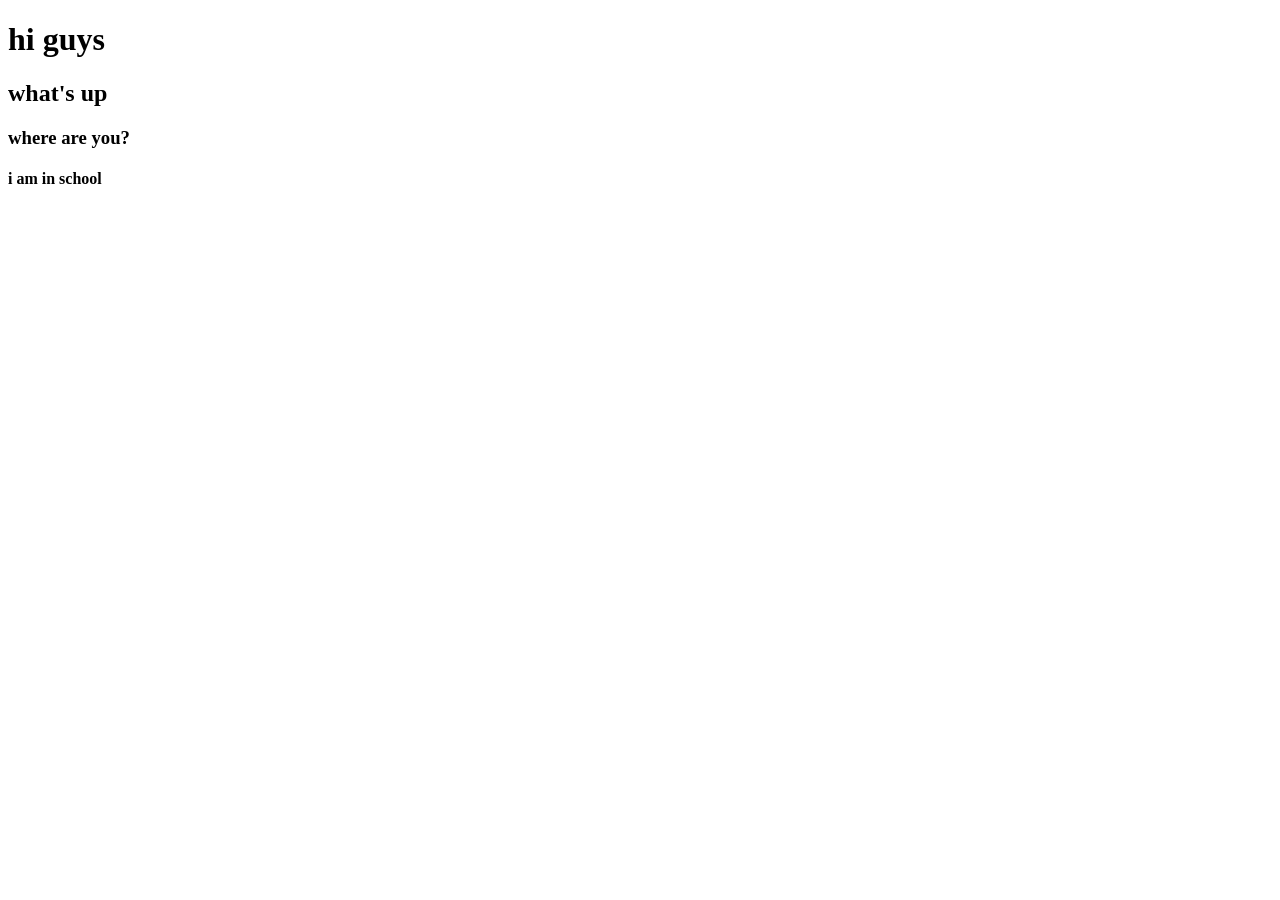
==== index.html @ 44ebde60 "Update index.html" ====
<!DOCTYPE html>
<html lang="en">
<head>
    <meta charset="UTF-8">
    <meta name="viewport" content="width=device-width, initial-scale=1.0">
    <title>Document</title>
</head>
<body>
    <h1>hi guys</h1>
    <h2>what's up</h2>
    <h3>where are you?</h3>
    <h4>i am in school</h4>
</body>
</html>
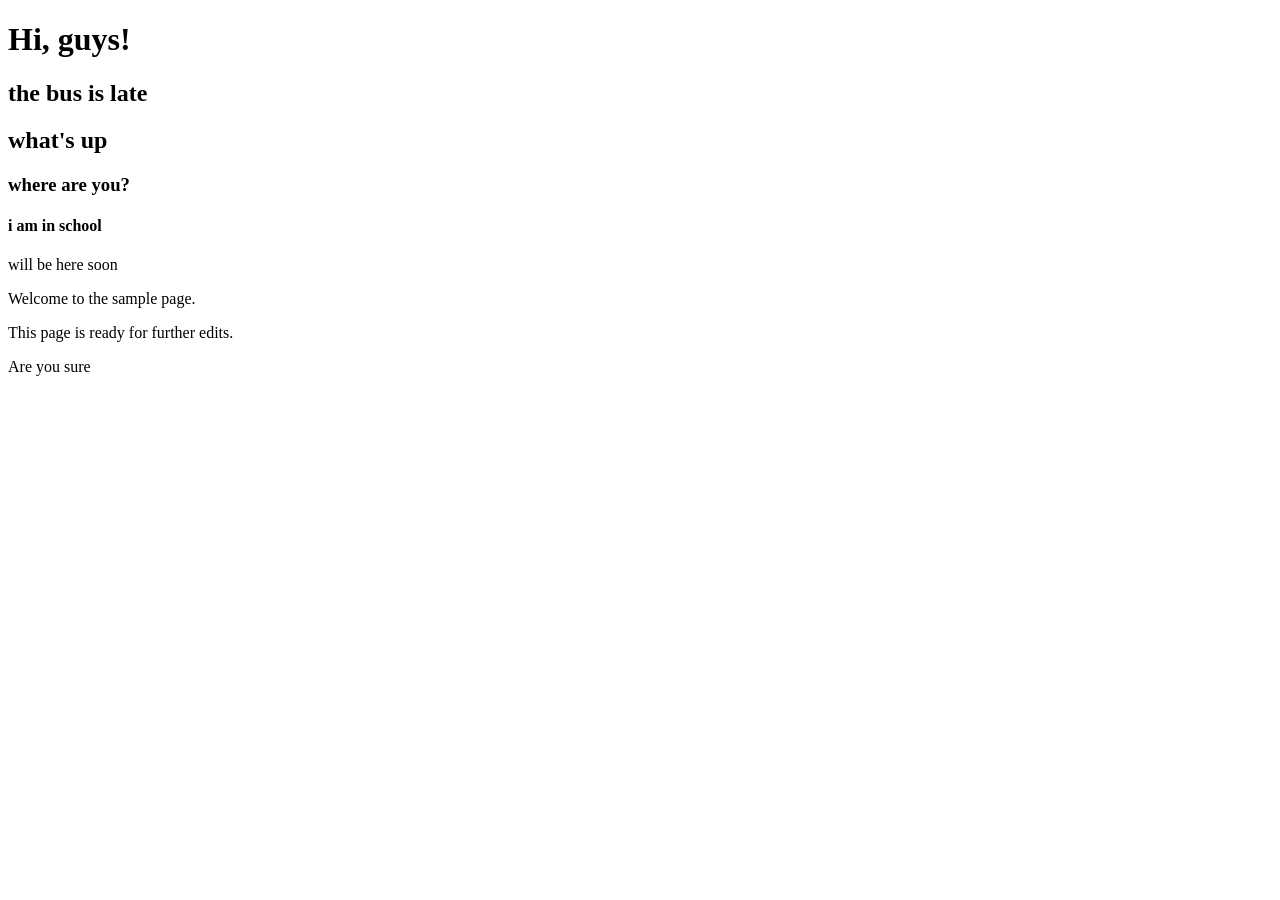
==== commit 9cde0109: "Update index.html" ====
--- a/index.html
+++ b/index.html
@@ -3,12 +3,17 @@
 <head>
     <meta charset="UTF-8">
     <meta name="viewport" content="width=device-width, initial-scale=1.0">
-    <title>Document</title>
+    <title>Dark Web Example</title>
 </head>
 <body>
-    <h1>hi guys</h1>
+    <h1>Hi, guys!</h1>
+    <h2>the bus is late</h2>
     <h2>what's up</h2>
     <h3>where are you?</h3>
     <h4>i am in school</h4>
+    <p>will be here soon</p>
+    <p>Welcome to the sample page.</p>
+    <p>This page is ready for further edits.</p>
+    <p>Are you sure</p>
 </body>
 </html>
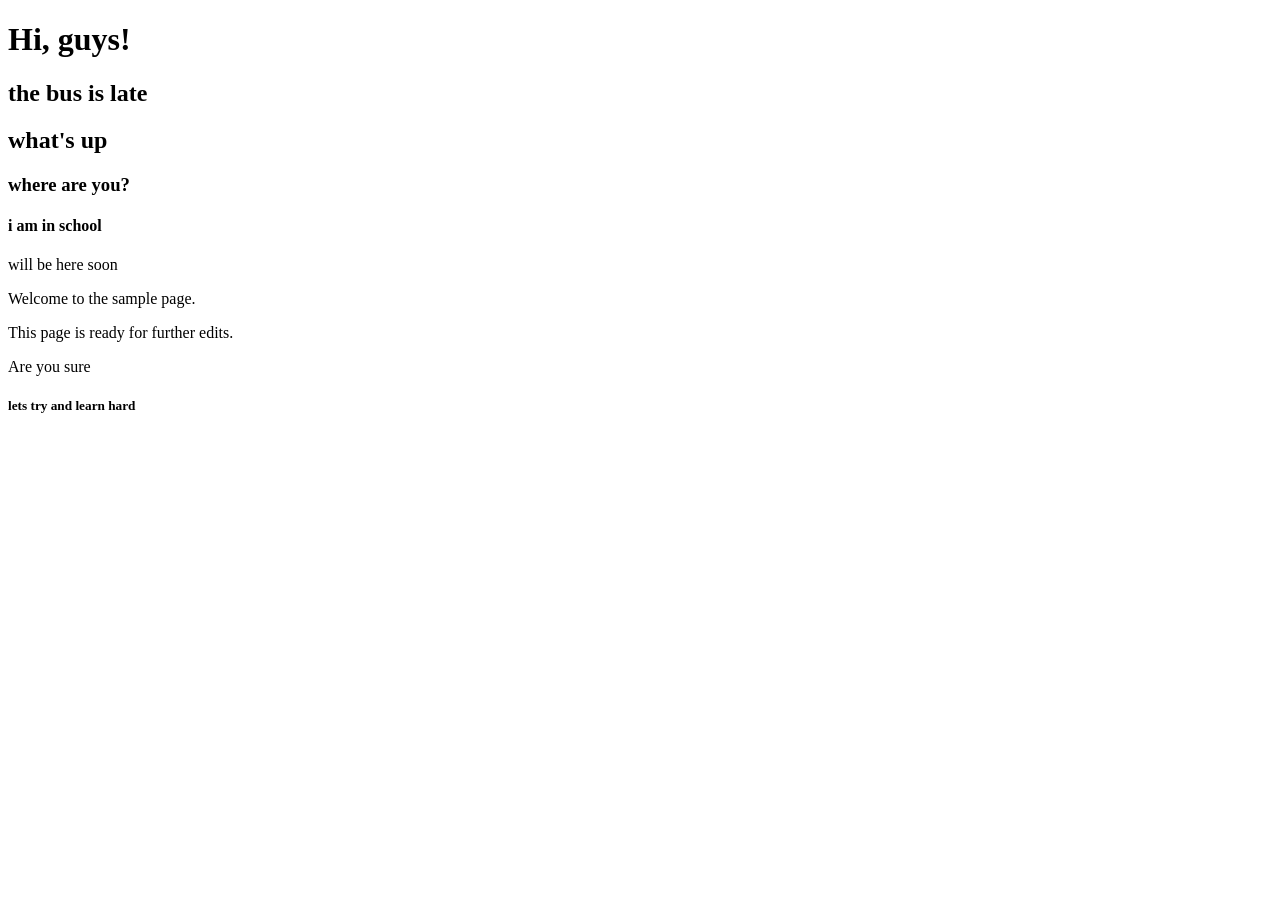
==== commit fc56fc13: "Fix HTML structure and add header element" ====
--- a/index.html
+++ b/index.html
@@ -15,5 +15,7 @@
     <p>Welcome to the sample page.</p>
     <p>This page is ready for further edits.</p>
     <p>Are you sure</p>
+    <h5>lets try and learn hard</h5>
+    
 </body>
-</html>
+</htm
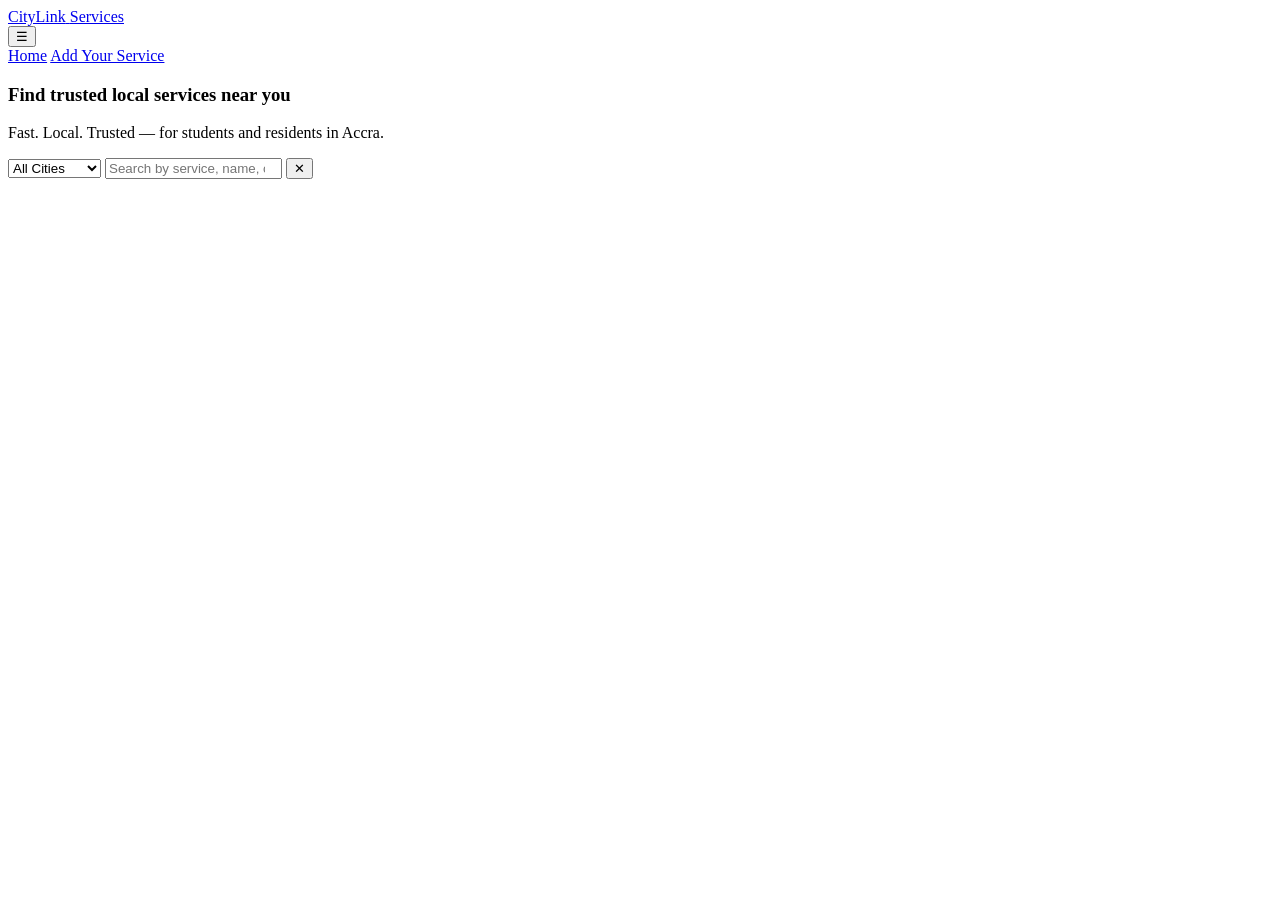
==== commit 6854a4df: "Update index.html" ====
--- a/index.html
+++ b/index.html
@@ -1,21 +1,113 @@
-<!DOCTYPE html>
+<!doctype html>
 <html lang="en">
 <head>
-    <meta charset="UTF-8">
-    <meta name="viewport" content="width=device-width, initial-scale=1.0">
-    <title>Dark Web Example</title>
+  <meta charset="utf-8" />
+  <meta name="viewport" content="width=device-width,initial-scale=1" />
+  <title>CityLink Services — Find trusted local services near you</title>
+  <meta name="description" content="CityLink Services — local service directory for Accra and campuses. Find repairs, tutoring, tailoring, printing, food and more." />
+  <link rel="stylesheet" href="assets/css/styles.css">
 </head>
-<body>
-    <h1>Hi, guys!</h1>
-    <h2>the bus is late</h2>
-    <h2>what's up</h2>
-    <h3>where are you?</h3>
-    <h4>i am in school</h4>
-    <p>will be here soon</p>
-    <p>Welcome to the sample page.</p>
-    <p>This page is ready for further edits.</p>
-    <p>Are you sure</p>
-    <h5>lets try and learn hard</h5>
-    
+<body class="bg">
+  <header class="site-header">
+    <div class="container header-inner">
+      <a class="brand" href="#/">
+        <div class="brand-logo">
+          <span class="brand-main">CityLink</span>
+          <span class="brand-sub">Services</span>
+        </div>
+      </a>
+      <button id="navToggle" class="nav-toggle" aria-label="Open navigation">☰</button>
+    </div>
+  </header>
+
+  <nav id="mobileNav" class="mobile-nav" aria-hidden="true">
+    <div class="container nav-inner">
+      <a class="nav-link" href="#/">Home</a>
+      <a class="nav-link" href="#/add">Add Your Service</a>
+    </div>
+  </nav>
+
+  <main id="app" class="container main">
+
+    <!-- Home / Listing View -->
+    <section id="view-home" class="view">
+      <section class="hero">
+        <div class="hero-media"></div>
+        <div class="hero-content">
+          <h1>Find trusted local services near you</h1>
+          <p class="tagline">Fast. Local. Trusted — for students and residents in Accra.</p>
+          <div class="search-row">
+            <select id="citySelect" aria-label="Select city">
+              <option value="All">All Cities</option>
+              <option value="Accra">Accra</option>
+              <option value="Cape Coast">Cape Coast</option>
+              <option value="Takoradi">Takoradi</option>
+              <option value="Kumasi">Kumasi</option>
+              <option value="Sunyani">Sunyani</option>
+            </select>
+            <input id="searchInput" type="search" placeholder="Search by service, name, or location" aria-label="Search services" />
+            <button id="clearSearch" class="clear-btn" aria-label="Clear search">✕</button>
+          </div>
+        </div>
+      </section>
+
+      <section class="filters">
+        <div id="chips" class="chips" role="tablist" aria-label="Service categories">
+          <!-- chips injected here -->
+        </div>
+      </section>
+
+      <section class="results">
+        <div id="cards" class="cards" aria-live="polite">
+          <!-- cards injected here -->
+        </div>
+        <div id="noResults" class="no-results" hidden>
+          <p>No results found. Try another keyword or category.</p>
+        </div>
+      </section>
+    </section>
+
+    <!-- Add Service View -->
+    <section id="view-add" class="view" hidden>
+      <h2>Add Your Service</h2>
+      <form id="addForm" class="add-form" novalidate>
+        <label>Business/Shop Name<input name="name" required /></label>
+        <label>City
+          <select name="city" required>
+            <option value="Accra">Accra</option>
+            <option value="Cape Coast">Cape Coast</option>
+            <option value="Takoradi">Takoradi</option>
+            <option value="Kumasi">Kumasi</option>
+            <option value="Sunyani">Sunyani</option>
+            <option value="Other">Other</option>
+          </select>
+        </label>
+        <label>Service Type
+          <select name="category" required>
+            <option value="Repairs">Repairs</option>
+            <option value="Tutoring">Tutoring</option>
+            <option value="Tailoring">Tailoring / Fashion</option>
+            <option value="Printing">Printing / Photocopy</option>
+            <option value="Food">Food / Eateries</option>
+            <option value="Miscellaneous">Miscellaneous</option>
+          </select>
+        </label>
+        <label>Description<textarea name="description" rows="3" required></textarea></label>
+        <label>Location<input name="location" required /></label>
+        <label>Phone / WhatsApp<input name="phone" type="tel" required /></label>
+        <div class="form-actions">
+          <button type="submit" class="btn primary">Submit</button>
+          <button type="button" id="cancelAdd" class="btn">Cancel</button>
+        </div>
+      </form>
+      <div id="addSuccess" class="success" hidden>
+        <p>Thank you — your service has been submitted (mock). It was added locally.</p>
+        <button id="backHome" class="btn primary">Back to Home</button>
+      </div>
+    </section>
+
+  </main>
+
+  <script src="assets/js/app.js" defer></script>
 </body>
-</htm
+</html>
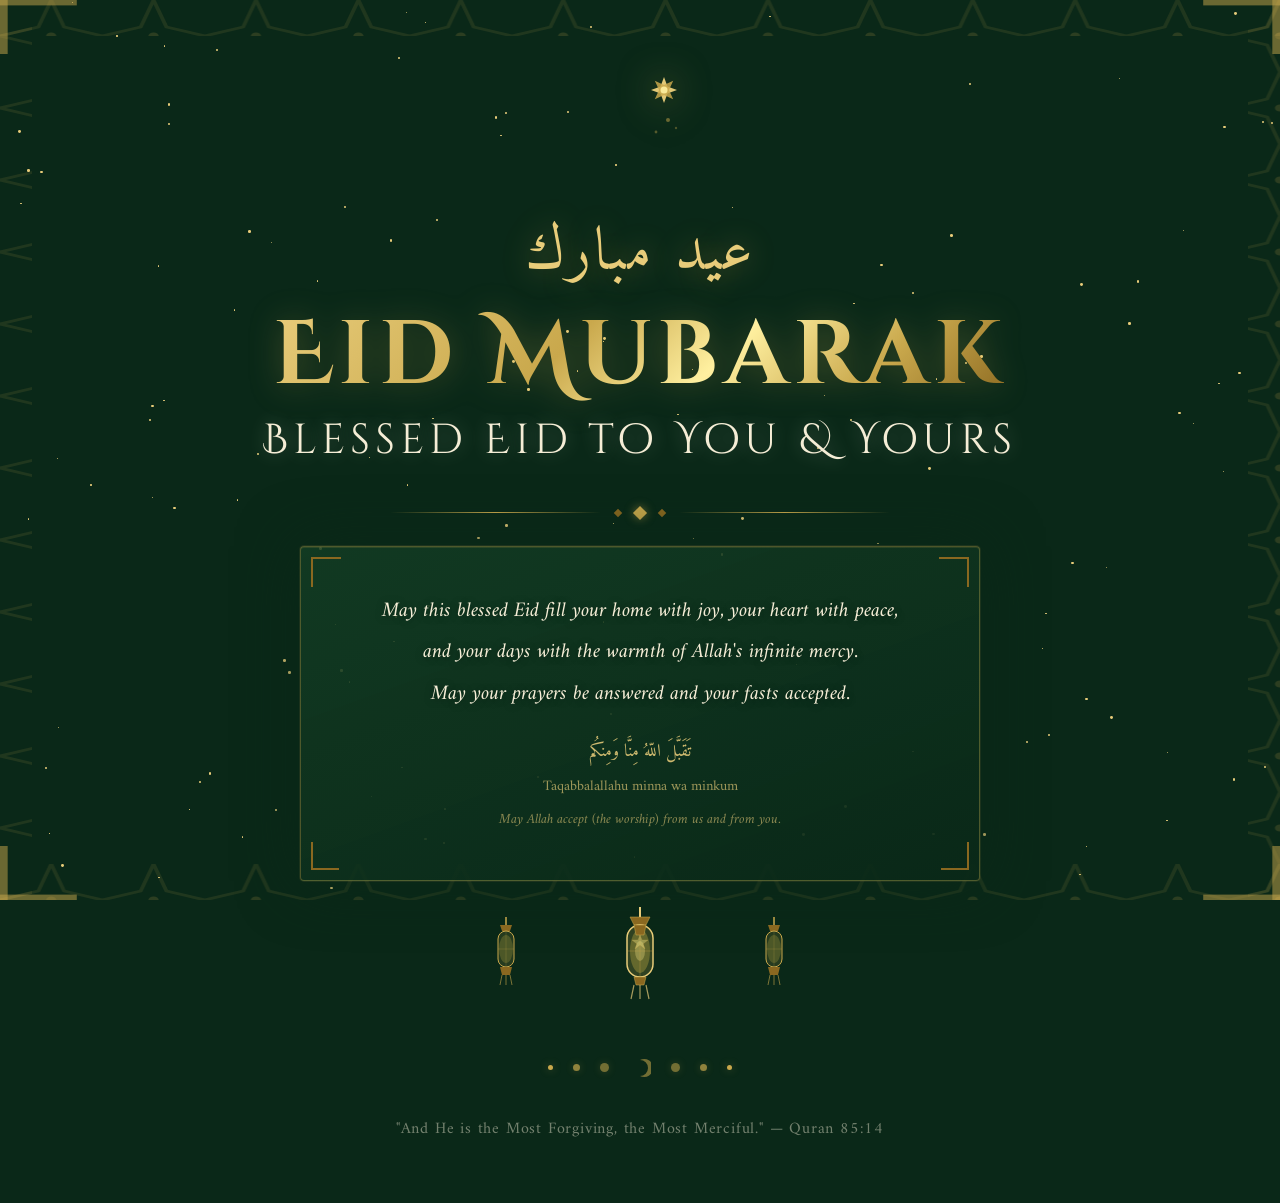
==== commit 332f3bbd: "Merge branch 'main' of https://github.com/ekast7319-prog/dark_web" ====
--- a/index.html
+++ b/index.html
@@ -1,113 +1,435 @@
-<!doctype html>
+<!DOCTYPE html>
 <html lang="en">
 <head>
-  <meta charset="utf-8" />
-  <meta name="viewport" content="width=device-width,initial-scale=1" />
-  <title>CityLink Services — Find trusted local services near you</title>
-  <meta name="description" content="CityLink Services — local service directory for Accra and campuses. Find repairs, tutoring, tailoring, printing, food and more." />
-  <link rel="stylesheet" href="assets/css/styles.css">
+<meta charset="UTF-8">
+<meta name="viewport" content="width=device-width, initial-scale=1.0">
+<title>Eid Mubarak</title>
+<link href="https://fonts.googleapis.com/css2?family=Amiri:ital,wght@0,400;0,700;1,400&family=Cinzel+Decorative:wght@400;700&display=swap" rel="stylesheet">
+<style>
+  * { margin: 0; padding: 0; box-sizing: border-box; }
+
+  :root {
+    --gold: #C9A84C;
+    --gold-light: #E8CC7A;
+    --gold-dark: #8A6820;
+    --deep-green: #0A2818;
+    --green: #133D24;
+    --green-mid: #1E5C36;
+    --cream: #F5EDD6;
+    --cream-light: #FBF5E6;
+    --ivory: #FFF8E7;
+  }
+
+  html, body {
+    width: 100%; min-height: 100vh;
+    background: var(--deep-green);
+    font-family: 'Amiri', Georgia, serif;
+    overflow-x: hidden;
+  }
+
+  /* === STAR FIELD === */
+  .stars { position: fixed; inset: 0; pointer-events: none; z-index: 0; }
+  .star {
+    position: absolute;
+    background: var(--gold-light);
+    border-radius: 50%;
+    animation: twinkle var(--d, 3s) ease-in-out infinite var(--delay, 0s);
+  }
+  @keyframes twinkle {
+    0%, 100% { opacity: 0.15; transform: scale(1); }
+    50% { opacity: 0.9; transform: scale(1.4); }
+  }
+
+  /* === GEOMETRIC BORDER PATTERN === */
+  .geo-border {
+    position: fixed; inset: 0; pointer-events: none; z-index: 1;
+  }
+  .geo-border svg { width: 100%; height: 100%; }
+
+  /* === MAIN LAYOUT === */
+  .page {
+    position: relative; z-index: 2;
+    min-height: 100vh;
+    display: flex; flex-direction: column;
+    align-items: center; justify-content: center;
+    padding: 60px 24px;
+    gap: 0;
+  }
+
+  /* === CRESCENT & STAR EMBLEM === */
+  .emblem {
+    margin-bottom: 32px;
+    animation: floatIn 1.6s cubic-bezier(.22,1,.36,1) both;
+  }
+  .emblem svg { filter: drop-shadow(0 0 18px rgba(201,168,76,0.55)); }
+  @keyframes floatIn {
+    from { opacity: 0; transform: translateY(-32px) scale(0.85); }
+    to   { opacity: 1; transform: translateY(0) scale(1); }
+  }
+
+  /* === ARABIC CALLIGRAPHY LINE === */
+  .arabic {
+    font-family: 'Amiri', serif;
+    font-size: clamp(2rem, 5vw, 3.8rem);
+    color: var(--gold-light);
+    text-align: center;
+    letter-spacing: 0.04em;
+    line-height: 1.4;
+    animation: fadeRise 1.4s ease both 0.3s;
+    text-shadow: 0 0 30px rgba(201,168,76,0.45);
+    margin-bottom: 10px;
+  }
+
+  /* === MAIN TITLE === */
+  .main-title {
+    font-family: 'Cinzel Decorative', 'Times New Roman', serif;
+    font-size: clamp(2.8rem, 7vw, 6rem);
+    font-weight: 700;
+    text-align: center;
+    line-height: 1.1;
+    letter-spacing: 0.06em;
+    background: linear-gradient(135deg, #E8CC7A 0%, #C9A84C 40%, #FFF0A0 60%, #C9A84C 80%, #8A6820 100%);
+    -webkit-background-clip: text;
+    -webkit-text-fill-color: transparent;
+    background-clip: text;
+    animation: fadeRise 1.4s ease both 0.5s;
+    filter: drop-shadow(0 2px 16px rgba(201,168,76,0.3));
+    margin-bottom: 6px;
+  }
+
+  .subtitle {
+    font-family: 'Cinzel Decorative', serif;
+    font-size: clamp(1.4rem, 3.5vw, 2.6rem);
+    font-weight: 400;
+    text-align: center;
+    color: var(--cream);
+    letter-spacing: 0.12em;
+    animation: fadeRise 1.4s ease both 0.65s;
+    margin-bottom: 28px;
+    text-shadow: 0 0 20px rgba(245,237,214,0.3);
+  }
+
+  /* === ORNAMENTAL DIVIDER === */
+  .ornament {
+    display: flex; align-items: center; gap: 14px;
+    margin: 12px 0 28px;
+    animation: fadeRise 1.4s ease both 0.8s;
+    width: min(500px, 90vw);
+  }
+  .ornament-line { flex: 1; height: 1px; background: linear-gradient(to right, transparent, var(--gold), transparent); }
+  .ornament-diamond {
+    width: 10px; height: 10px;
+    background: var(--gold);
+    transform: rotate(45deg);
+    flex-shrink: 0;
+    box-shadow: 0 0 10px rgba(201,168,76,0.6);
+  }
+  .ornament-small {
+    width: 6px; height: 6px;
+    background: var(--gold-dark);
+    transform: rotate(45deg);
+    flex-shrink: 0;
+  }
+
+  /* === MESSAGE CARD === */
+  .card {
+    background: linear-gradient(160deg, rgba(19,61,36,0.85) 0%, rgba(10,40,24,0.95) 100%);
+    border: 1px solid rgba(201,168,76,0.35);
+    border-radius: 4px;
+    padding: clamp(24px, 5vw, 44px) clamp(28px, 6vw, 60px);
+    max-width: 680px;
+    width: 100%;
+    text-align: center;
+    position: relative;
+    animation: fadeRise 1.4s ease both 1s;
+    box-shadow:
+      0 0 0 1px rgba(201,168,76,0.1),
+      0 0 60px rgba(10,40,24,0.8),
+      inset 0 1px 0 rgba(201,168,76,0.15);
+  }
+
+  /* Corner ornaments */
+  .card::before, .card::after,
+  .card .corner-br, .card .corner-bl {
+    content: '';
+    position: absolute;
+    width: 28px; height: 28px;
+    border-color: var(--gold-dark);
+    border-style: solid;
+  }
+  .card::before { top: 10px; left: 10px; border-width: 2px 0 0 2px; }
+  .card::after  { top: 10px; right: 10px; border-width: 2px 2px 0 0; }
+  .card .corner-br { bottom: 10px; right: 10px; border-width: 0 2px 2px 0; }
+  .card .corner-bl { bottom: 10px; left: 10px; border-width: 0 0 2px 2px; }
+
+  .message {
+    font-family: 'Amiri', serif;
+    font-size: clamp(1.05rem, 2.2vw, 1.3rem);
+    color: var(--cream);
+    line-height: 2;
+    font-style: italic;
+    text-shadow: 0 1px 8px rgba(0,0,0,0.4);
+  }
+
+  .dua {
+    margin-top: 20px;
+    font-family: 'Amiri', serif;
+    font-size: clamp(0.9rem, 2vw, 1.1rem);
+    color: var(--gold-light);
+    line-height: 1.9;
+    opacity: 0.88;
+  }
+
+  /* === LANTERNS === */
+  .lanterns {
+    display: flex; gap: clamp(40px, 8vw, 90px);
+    margin: 36px 0 0;
+    animation: fadeRise 1.4s ease both 1.2s;
+  }
+  .lantern { animation: sway 4s ease-in-out infinite; transform-origin: top center; }
+  .lantern:nth-child(2) { animation-delay: -1.3s; }
+  .lantern:nth-child(3) { animation-delay: -2.6s; }
+  @keyframes sway {
+    0%, 100% { transform: rotate(-4deg); }
+    50%       { transform: rotate(4deg); }
+  }
+
+  /* === MOON PHASE ROW === */
+  .moon-row {
+    display: flex; gap: 20px; align-items: center;
+    margin-top: 40px;
+    animation: fadeRise 1.4s ease both 1.4s;
+    opacity: 0.55;
+  }
+  .moon-dot {
+    border-radius: 50%;
+    background: var(--gold);
+    box-shadow: 0 0 8px rgba(201,168,76,0.4);
+  }
+
+  /* === FOOTER VERSE === */
+  .verse {
+    margin-top: 36px;
+    font-family: 'Amiri', serif;
+    font-size: clamp(0.85rem, 1.8vw, 1rem);
+    color: rgba(245,237,214,0.45);
+    text-align: center;
+    letter-spacing: 0.05em;
+    animation: fadeRise 1.4s ease both 1.6s;
+    max-width: 500px;
+  }
+
+  @keyframes fadeRise {
+    from { opacity: 0; transform: translateY(18px); }
+    to   { opacity: 1; transform: translateY(0); }
+  }
+
+  /* Pulse on the main title */
+  @keyframes goldPulse {
+    0%, 100% { filter: drop-shadow(0 2px 16px rgba(201,168,76,0.3)); }
+    50%       { filter: drop-shadow(0 2px 28px rgba(201,168,76,0.65)); }
+  }
+  .main-title { animation: fadeRise 1.4s ease both 0.5s, goldPulse 4s ease-in-out infinite 2s; }
+</style>
 </head>
-<body class="bg">
-  <header class="site-header">
-    <div class="container header-inner">
-      <a class="brand" href="#/">
-        <div class="brand-logo">
-          <span class="brand-main">CityLink</span>
-          <span class="brand-sub">Services</span>
-        </div>
-      </a>
-      <button id="navToggle" class="nav-toggle" aria-label="Open navigation">☰</button>
+<body>
+
+<!-- Star field -->
+<div class="stars" id="stars"></div>
+
+<!-- Geometric tiling border (SVG) -->
+<div class="geo-border">
+<svg viewBox="0 0 100 100" preserveAspectRatio="none" xmlns="http://www.w3.org/2000/svg">
+  <defs>
+    <pattern id="geo" x="0" y="0" width="8" height="8" patternUnits="userSpaceOnUse">
+      <rect width="8" height="8" fill="none"/>
+      <!-- eight-point star tile -->
+      <polygon points="4,0 5,3 8,4 5,5 4,8 3,5 0,4 3,3" fill="none" stroke="rgba(201,168,76,0.12)" stroke-width="0.3"/>
+      <circle cx="4" cy="4" r="0.4" fill="rgba(201,168,76,0.18)"/>
+    </pattern>
+    <!-- frame rects -->
+  </defs>
+  <!-- top band -->
+  <rect x="0" y="0" width="100" height="4" fill="url(#geo)"/>
+  <!-- bottom band -->
+  <rect x="0" y="96" width="100" height="4" fill="url(#geo)"/>
+  <!-- left band -->
+  <rect x="0" y="0" width="2.5" height="100" fill="url(#geo)"/>
+  <!-- right band -->
+  <rect x="97.5" y="0" width="2.5" height="100" fill="url(#geo)"/>
+  <!-- corner accents -->
+  <rect x="0" y="0" width="6" height="0.6" fill="rgba(201,168,76,0.5)"/>
+  <rect x="0" y="0" width="0.6" height="6" fill="rgba(201,168,76,0.5)"/>
+  <rect x="94" y="0" width="6" height="0.6" fill="rgba(201,168,76,0.5)"/>
+  <rect x="99.4" y="0" width="0.6" height="6" fill="rgba(201,168,76,0.5)"/>
+  <rect x="0" y="99.4" width="6" height="0.6" fill="rgba(201,168,76,0.5)"/>
+  <rect x="0" y="94" width="0.6" height="6" fill="rgba(201,168,76,0.5)"/>
+  <rect x="94" y="99.4" width="6" height="0.6" fill="rgba(201,168,76,0.5)"/>
+  <rect x="99.4" y="94" width="0.6" height="6" fill="rgba(201,168,76,0.5)"/>
+</svg>
+</div>
+
+<div class="page">
+
+  <!-- Crescent & Star emblem SVG -->
+  <div class="emblem">
+    <svg width="120" height="110" viewBox="0 0 120 110" xmlns="http://www.w3.org/2000/svg">
+      <defs>
+        <radialGradient id="moonGrad" cx="40%" cy="35%">
+          <stop offset="0%" stop-color="#FFF0A0"/>
+          <stop offset="50%" stop-color="#C9A84C"/>
+          <stop offset="100%" stop-color="#8A6820"/>
+        </radialGradient>
+      </defs>
+      <!-- Crescent moon -->
+      <path d="M 38 15
+               A 38 38 0 1 1 38 95
+               A 28 28 0 1 0 38 15 Z"
+            fill="url(#moonGrad)" opacity="0.95"/>
+      <!-- Star of Rub el Hizb (eight-pointed) -->
+      <g transform="translate(84,30)">
+        <polygon points="0,-13 3.5,-3.5 13,0 3.5,3.5 0,13 -3.5,3.5 -13,0 -3.5,-3.5"
+                 fill="#E8CC7A" opacity="0.97"/>
+        <polygon points="0,-13 3.5,-3.5 13,0 3.5,3.5 0,13 -3.5,3.5 -13,0 -3.5,-3.5"
+                 fill="#C9A84C" transform="rotate(45)" opacity="0.85"/>
+        <circle r="3.5" fill="#FFF0A0" opacity="0.9"/>
+      </g>
+      <!-- small decorative dots -->
+      <circle cx="88" cy="60" r="2" fill="#C9A84C" opacity="0.5"/>
+      <circle cx="76" cy="72" r="1.4" fill="#C9A84C" opacity="0.4"/>
+      <circle cx="96" cy="68" r="1.2" fill="#C9A84C" opacity="0.35"/>
+    </svg>
+  </div>
+
+  <!-- Arabic calligraphy -->
+  <div class="arabic">عيد مبارك</div>
+
+  <!-- Title -->
+  <div class="main-title">Eid Mubarak</div>
+  <div class="subtitle">Blessed Eid to You & Yours</div>
+
+  <!-- Ornament -->
+  <div class="ornament">
+    <div class="ornament-line"></div>
+    <div class="ornament-small"></div>
+    <div class="ornament-diamond"></div>
+    <div class="ornament-small"></div>
+    <div class="ornament-line"></div>
+  </div>
+
+  <!-- Message card -->
+  <div class="card">
+    <div class="corner-br"></div>
+    <div class="corner-bl"></div>
+    <p class="message">
+      May this blessed Eid fill your home with joy, your heart with peace,<br>
+      and your days with the warmth of Allah's infinite mercy.<br>
+      May your prayers be answered and your fasts accepted.
+    </p>
+    <p class="dua">
+      تَقَبَّلَ اللّهُ مِنَّا وَمِنكُم<br>
+      <span style="font-size:0.82em; opacity:0.75;">Taqabbalallahu minna wa minkum</span><br>
+      <span style="font-size:0.8em; opacity:0.65; font-style:italic;">May Allah accept (the worship) from us and from you.</span>
+    </p>
+  </div>
+
+  <!-- Lanterns -->
+  <div class="lanterns">
+    <!-- Lantern 1 (small) -->
+    <div class="lantern">
+      <svg width="36" height="72" viewBox="0 0 36 72" xmlns="http://www.w3.org/2000/svg">
+        <line x1="18" y1="0" x2="18" y2="8" stroke="#C9A84C" stroke-width="1.5"/>
+        <polygon points="12,8 24,8 22,14 14,14" fill="#8A6820"/>
+        <rect x="10" y="14" width="16" height="36" rx="8" fill="rgba(201,168,76,0.15)" stroke="#C9A84C" stroke-width="1"/>
+        <!-- glow -->
+        <ellipse cx="18" cy="32" rx="7" ry="14" fill="rgba(255,220,80,0.18)"/>
+        <!-- panes -->
+        <line x1="18" y1="14" x2="18" y2="50" stroke="#C9A84C" stroke-width="0.5" opacity="0.4"/>
+        <line x1="10" y1="32" x2="26" y2="32" stroke="#C9A84C" stroke-width="0.5" opacity="0.4"/>
+        <polygon points="12,50 24,50 22,58 14,58" fill="#8A6820"/>
+        <line x1="14" y1="58" x2="12" y2="68" stroke="#C9A84C" stroke-width="1" opacity="0.6"/>
+        <line x1="18" y1="58" x2="18" y2="68" stroke="#C9A84C" stroke-width="1" opacity="0.6"/>
+        <line x1="22" y1="58" x2="24" y2="68" stroke="#C9A84C" stroke-width="1" opacity="0.6"/>
+      </svg>
     </div>
-  </header>
-
-  <nav id="mobileNav" class="mobile-nav" aria-hidden="true">
-    <div class="container nav-inner">
-      <a class="nav-link" href="#/">Home</a>
-      <a class="nav-link" href="#/add">Add Your Service</a>
+    <!-- Lantern 2 (large, center) -->
+    <div class="lantern" style="transform-origin:top center; margin-top:-10px;">
+      <svg width="52" height="100" viewBox="0 0 52 100" xmlns="http://www.w3.org/2000/svg">
+        <line x1="26" y1="0" x2="26" y2="10" stroke="#E8CC7A" stroke-width="2"/>
+        <polygon points="16,10 36,10 32,18 20,18" fill="#8A6820" stroke="#C9A84C" stroke-width="0.5"/>
+        <rect x="13" y="18" width="26" height="52" rx="13" fill="rgba(201,168,76,0.2)" stroke="#E8CC7A" stroke-width="1.5"/>
+        <!-- inner glow -->
+        <ellipse cx="26" cy="44" rx="10" ry="22" fill="rgba(255,220,80,0.25)"/>
+        <ellipse cx="26" cy="44" rx="5" ry="10" fill="rgba(255,240,140,0.3)"/>
+        <!-- panes -->
+        <line x1="26" y1="18" x2="26" y2="70" stroke="#C9A84C" stroke-width="0.7" opacity="0.45"/>
+        <line x1="13" y1="44" x2="39" y2="44" stroke="#C9A84C" stroke-width="0.7" opacity="0.45"/>
+        <!-- star cutout hint -->
+        <polygon points="26,28 28,33 34,33 29,37 31,42 26,38 21,42 23,37 18,33 24,33"
+                 fill="rgba(255,240,140,0.35)" stroke="rgba(201,168,76,0.5)" stroke-width="0.5"/>
+        <polygon points="20,18 32,18 30,28 22,28" fill="#8A6820" stroke="#C9A84C" stroke-width="0.5"/>
+        <polygon points="20,70 32,70 30,78 22,78" fill="#8A6820" stroke="#C9A84C" stroke-width="0.5"/>
+        <line x1="20" y1="78" x2="17" y2="92" stroke="#E8CC7A" stroke-width="1.2" opacity="0.7"/>
+        <line x1="26" y1="78" x2="26" y2="92" stroke="#E8CC7A" stroke-width="1.2" opacity="0.7"/>
+        <line x1="32" y1="78" x2="35" y2="92" stroke="#E8CC7A" stroke-width="1.2" opacity="0.7"/>
+      </svg>
     </div>
-  </nav>
-
-  <main id="app" class="container main">
-
-    <!-- Home / Listing View -->
-    <section id="view-home" class="view">
-      <section class="hero">
-        <div class="hero-media"></div>
-        <div class="hero-content">
-          <h1>Find trusted local services near you</h1>
-          <p class="tagline">Fast. Local. Trusted — for students and residents in Accra.</p>
-          <div class="search-row">
-            <select id="citySelect" aria-label="Select city">
-              <option value="All">All Cities</option>
-              <option value="Accra">Accra</option>
-              <option value="Cape Coast">Cape Coast</option>
-              <option value="Takoradi">Takoradi</option>
-              <option value="Kumasi">Kumasi</option>
-              <option value="Sunyani">Sunyani</option>
-            </select>
-            <input id="searchInput" type="search" placeholder="Search by service, name, or location" aria-label="Search services" />
-            <button id="clearSearch" class="clear-btn" aria-label="Clear search">✕</button>
-          </div>
-        </div>
-      </section>
-
-      <section class="filters">
-        <div id="chips" class="chips" role="tablist" aria-label="Service categories">
-          <!-- chips injected here -->
-        </div>
-      </section>
-
-      <section class="results">
-        <div id="cards" class="cards" aria-live="polite">
-          <!-- cards injected here -->
-        </div>
-        <div id="noResults" class="no-results" hidden>
-          <p>No results found. Try another keyword or category.</p>
-        </div>
-      </section>
-    </section>
-
-    <!-- Add Service View -->
-    <section id="view-add" class="view" hidden>
-      <h2>Add Your Service</h2>
-      <form id="addForm" class="add-form" novalidate>
-        <label>Business/Shop Name<input name="name" required /></label>
-        <label>City
-          <select name="city" required>
-            <option value="Accra">Accra</option>
-            <option value="Cape Coast">Cape Coast</option>
-            <option value="Takoradi">Takoradi</option>
-            <option value="Kumasi">Kumasi</option>
-            <option value="Sunyani">Sunyani</option>
-            <option value="Other">Other</option>
-          </select>
-        </label>
-        <label>Service Type
-          <select name="category" required>
-            <option value="Repairs">Repairs</option>
-            <option value="Tutoring">Tutoring</option>
-            <option value="Tailoring">Tailoring / Fashion</option>
-            <option value="Printing">Printing / Photocopy</option>
-            <option value="Food">Food / Eateries</option>
-            <option value="Miscellaneous">Miscellaneous</option>
-          </select>
-        </label>
-        <label>Description<textarea name="description" rows="3" required></textarea></label>
-        <label>Location<input name="location" required /></label>
-        <label>Phone / WhatsApp<input name="phone" type="tel" required /></label>
-        <div class="form-actions">
-          <button type="submit" class="btn primary">Submit</button>
-          <button type="button" id="cancelAdd" class="btn">Cancel</button>
-        </div>
-      </form>
-      <div id="addSuccess" class="success" hidden>
-        <p>Thank you — your service has been submitted (mock). It was added locally.</p>
-        <button id="backHome" class="btn primary">Back to Home</button>
-      </div>
-    </section>
-
-  </main>
-
-  <script src="assets/js/app.js" defer></script>
+    <!-- Lantern 3 (small) -->
+    <div class="lantern">
+      <svg width="36" height="72" viewBox="0 0 36 72" xmlns="http://www.w3.org/2000/svg">
+        <line x1="18" y1="0" x2="18" y2="8" stroke="#C9A84C" stroke-width="1.5"/>
+        <polygon points="12,8 24,8 22,14 14,14" fill="#8A6820"/>
+        <rect x="10" y="14" width="16" height="36" rx="8" fill="rgba(201,168,76,0.15)" stroke="#C9A84C" stroke-width="1"/>
+        <ellipse cx="18" cy="32" rx="7" ry="14" fill="rgba(255,220,80,0.18)"/>
+        <line x1="18" y1="14" x2="18" y2="50" stroke="#C9A84C" stroke-width="0.5" opacity="0.4"/>
+        <line x1="10" y1="32" x2="26" y2="32" stroke="#C9A84C" stroke-width="0.5" opacity="0.4"/>
+        <polygon points="12,50 24,50 22,58 14,58" fill="#8A6820"/>
+        <line x1="14" y1="58" x2="12" y2="68" stroke="#C9A84C" stroke-width="1" opacity="0.6"/>
+        <line x1="18" y1="58" x2="18" y2="68" stroke="#C9A84C" stroke-width="1" opacity="0.6"/>
+        <line x1="22" y1="58" x2="24" y2="68" stroke="#C9A84C" stroke-width="1" opacity="0.6"/>
+      </svg>
+    </div>
+  </div>
+
+  <!-- Moon phase row -->
+  <div class="moon-row">
+    <div class="moon-dot" style="width:5px;height:5px;"></div>
+    <div class="moon-dot" style="width:7px;height:7px;opacity:0.7;"></div>
+    <div class="moon-dot" style="width:9px;height:9px;opacity:0.55;"></div>
+    <!-- crescent hint -->
+    <svg width="22" height="22" viewBox="0 0 22 22">
+      <path d="M11 3 A9 9 0 1 1 11 19 A6 6 0 1 0 11 3Z" fill="rgba(201,168,76,0.55)"/>
+    </svg>
+    <div class="moon-dot" style="width:9px;height:9px;opacity:0.55;"></div>
+    <div class="moon-dot" style="width:7px;height:7px;opacity:0.7;"></div>
+    <div class="moon-dot" style="width:5px;height:5px;"></div>
+  </div>
+
+  <!-- Footer verse -->
+  <p class="verse">
+    "And He is the Most Forgiving, the Most Merciful." — Quran 85:14
+  </p>
+
+</div>
+
+<script>
+  // Generate star field
+  const container = document.getElementById('stars');
+  const count = 140;
+  for (let i = 0; i < count; i++) {
+    const s = document.createElement('div');
+    s.className = 'star';
+    const size = Math.random() * 2.4 + 0.6;
+    s.style.cssText = `
+      left: ${Math.random() * 100}%;
+      top: ${Math.random() * 100}%;
+      width: ${size}px;
+      height: ${size}px;
+      --d: ${2 + Math.random() * 4}s;
+      --delay: -${Math.random() * 6}s;
+    `;
+    container.appendChild(s);
+  }
+</script>
 </body>
-</html>
+</html>
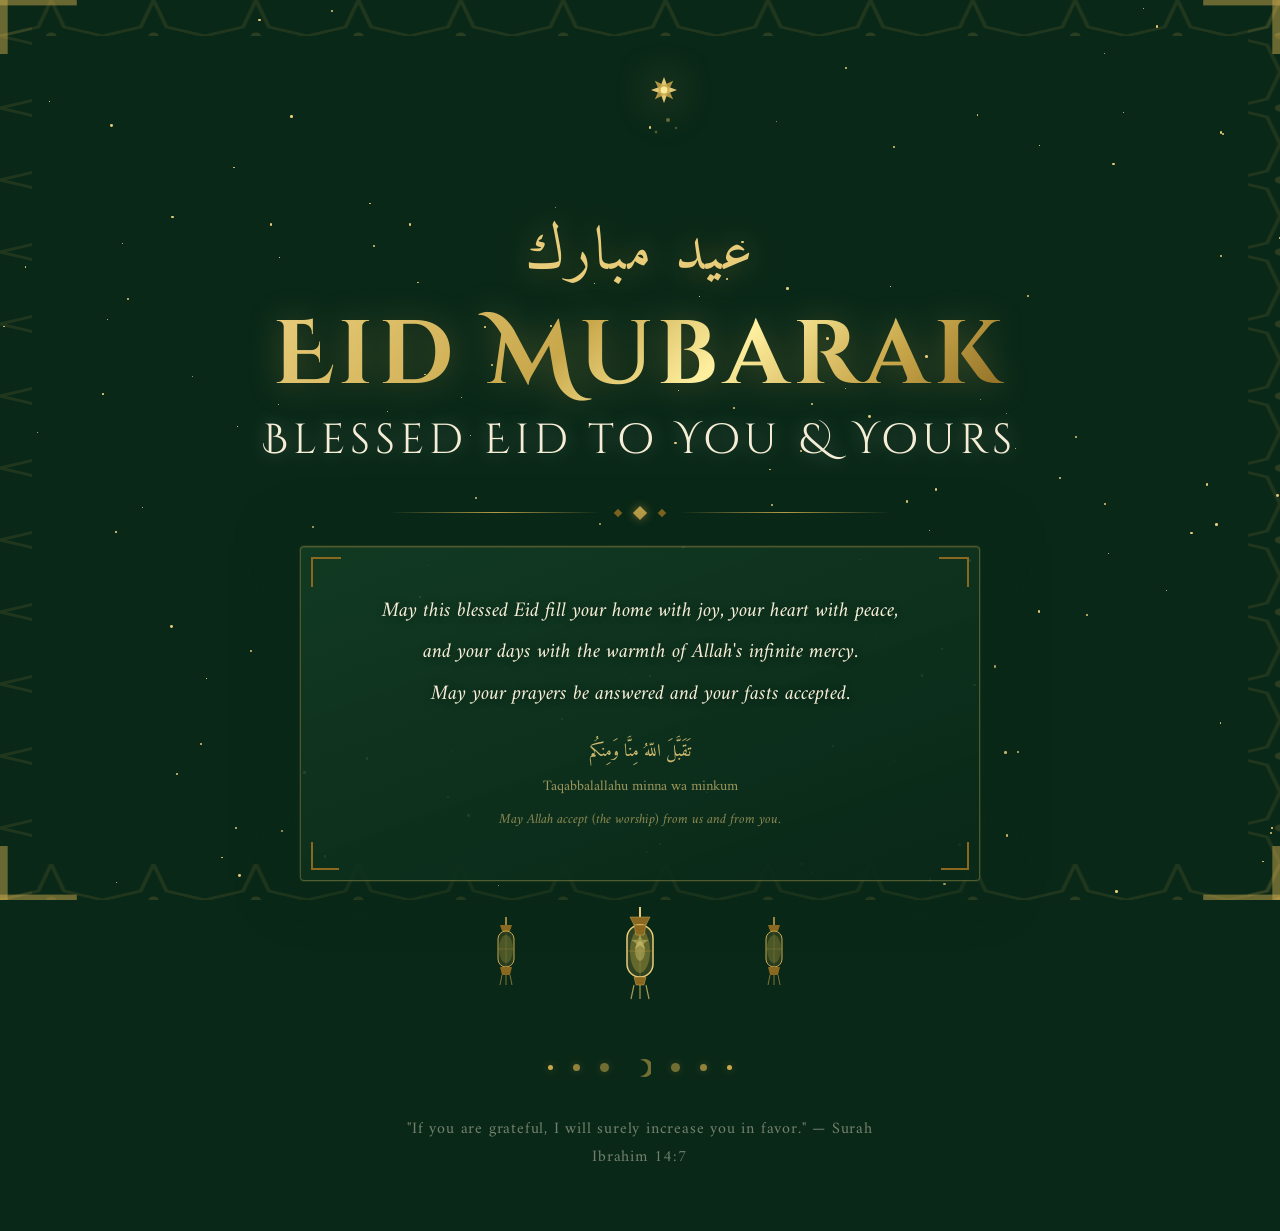
==== commit f8a22fd9: "Update index.html" ====
--- a/index.html
+++ b/index.html
@@ -407,7 +407,7 @@
 
   <!-- Footer verse -->
   <p class="verse">
-    "And He is the Most Forgiving, the Most Merciful." — Quran 85:14
+    "If you are grateful, I will surely increase you in favor." — Surah Ibrahim 14:7
   </p>
 
 </div>
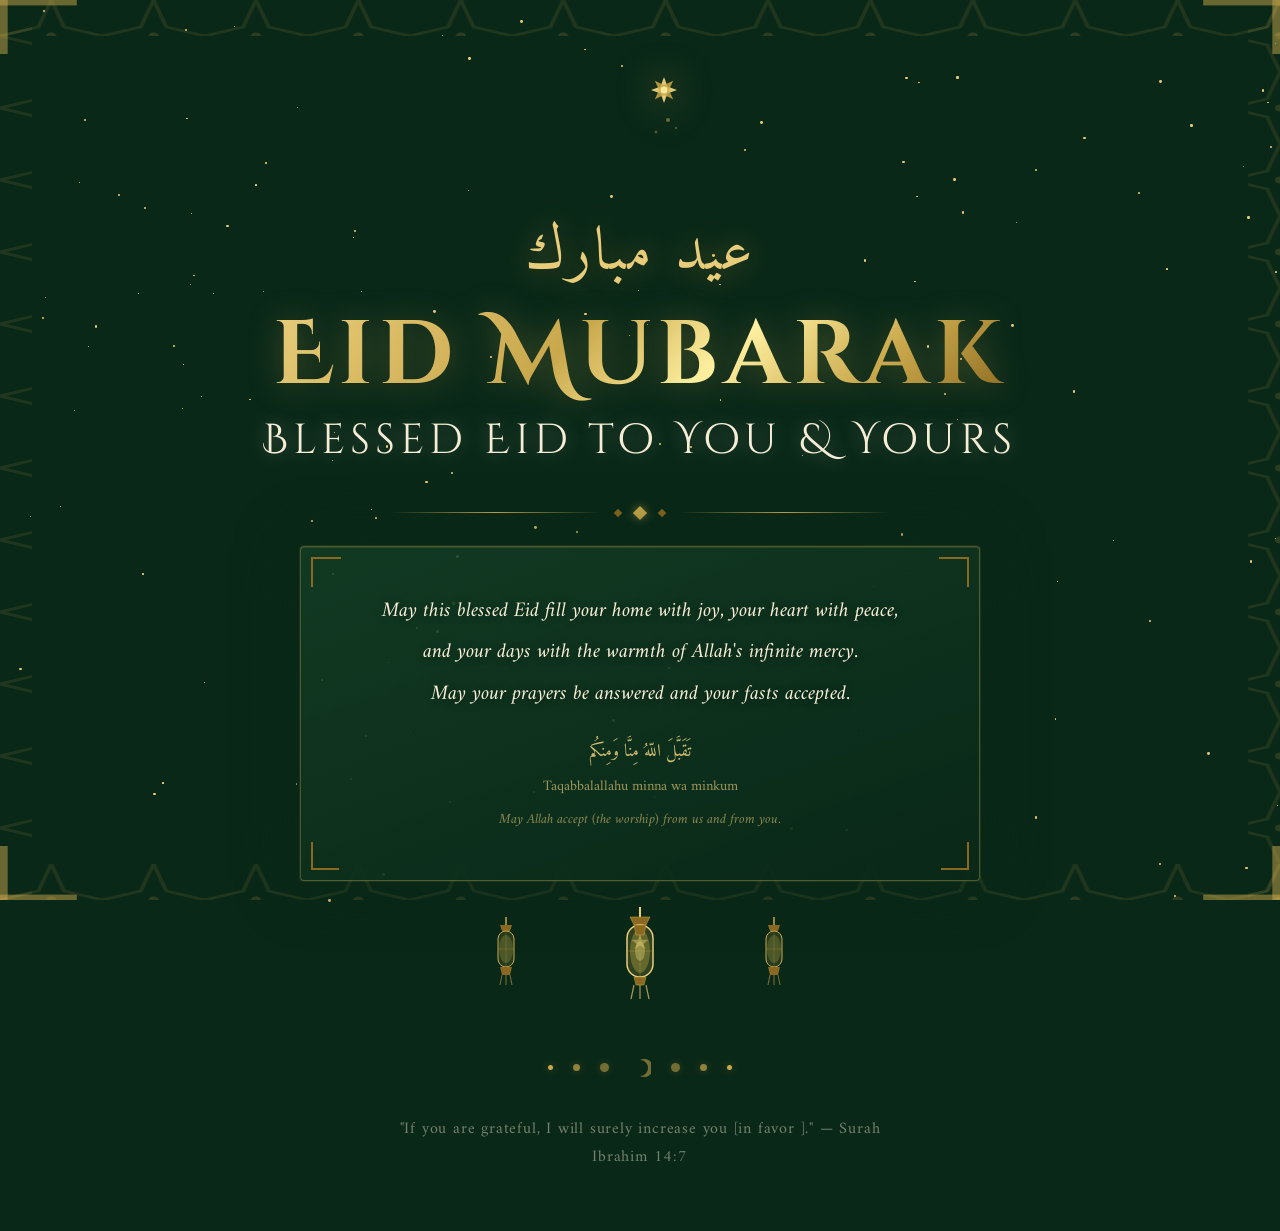
==== commit 865d5673: "Update index.html" ====
--- a/index.html
+++ b/index.html
@@ -407,7 +407,7 @@
 
   <!-- Footer verse -->
   <p class="verse">
-    "If you are grateful, I will surely increase you in favor." — Surah Ibrahim 14:7
+    "If you are grateful, I will surely increase you [in favor ]." — Surah Ibrahim 14:7
   </p>
 
 </div>
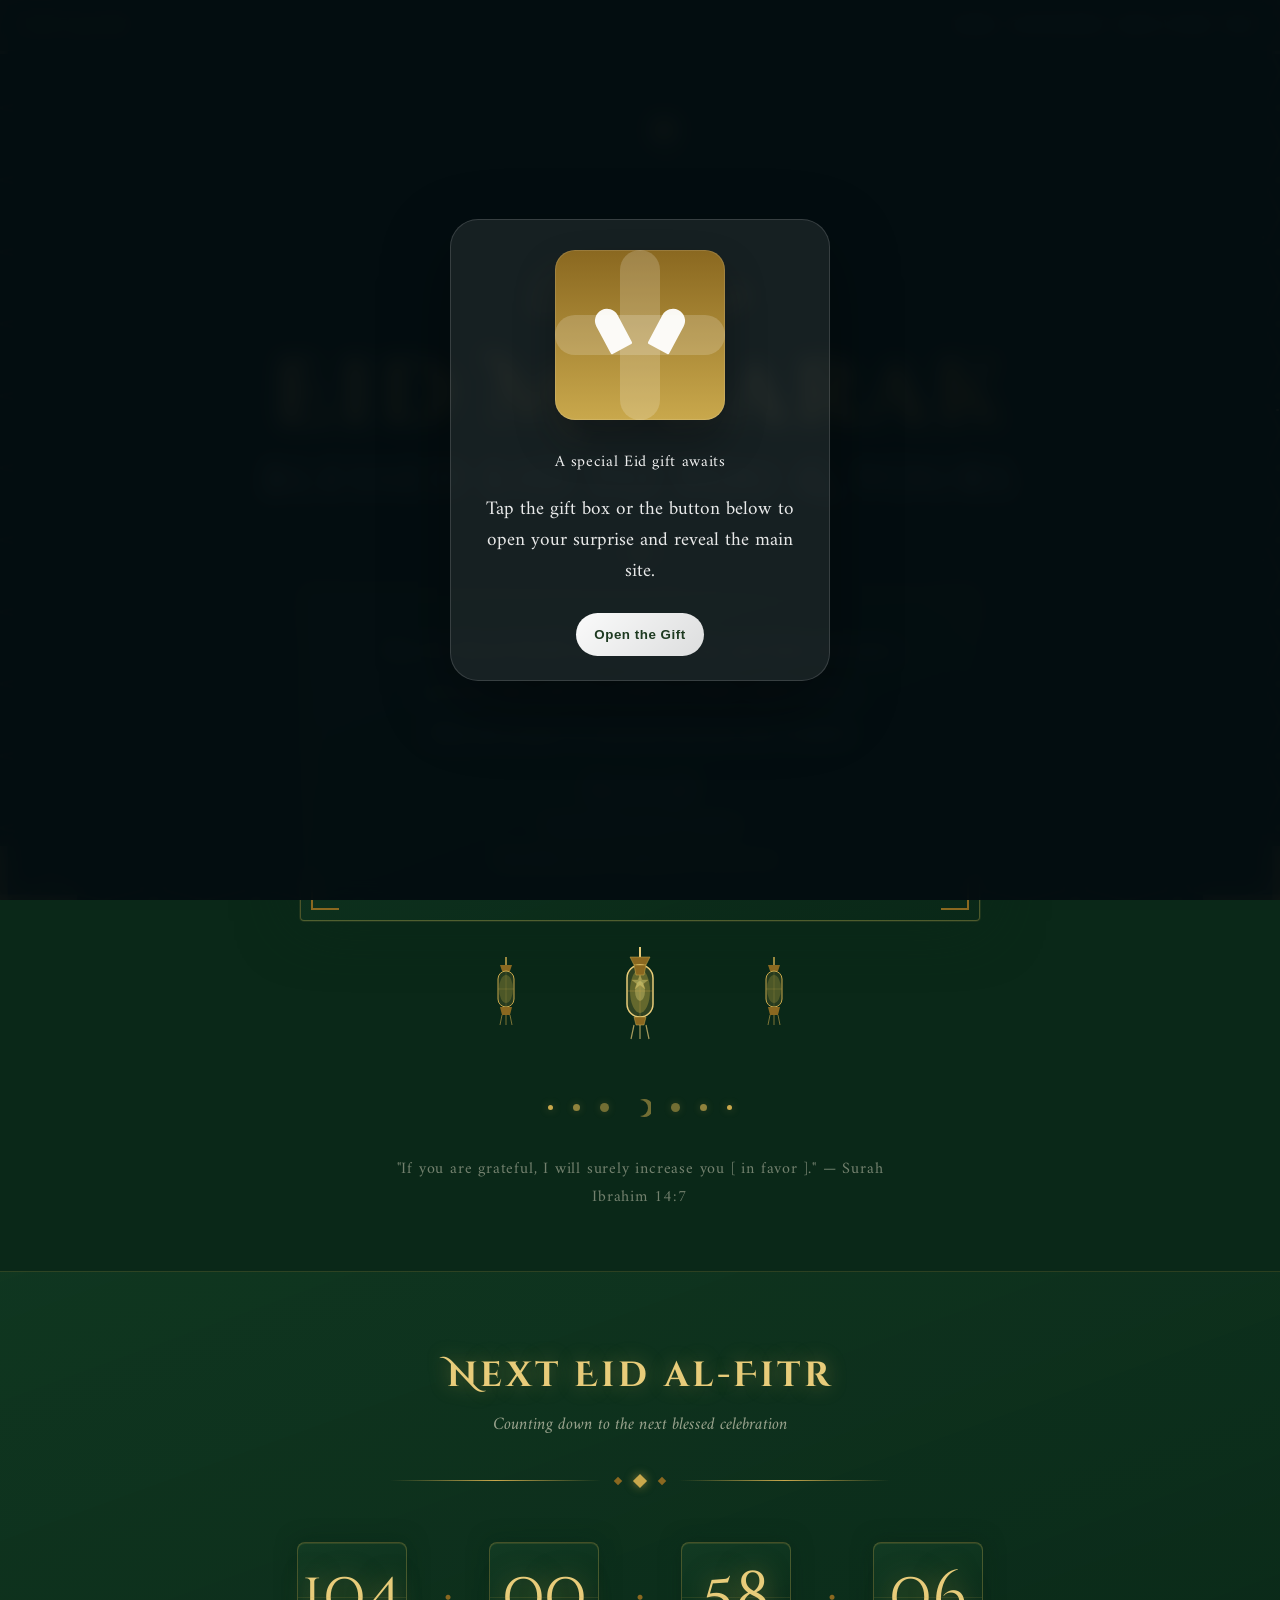
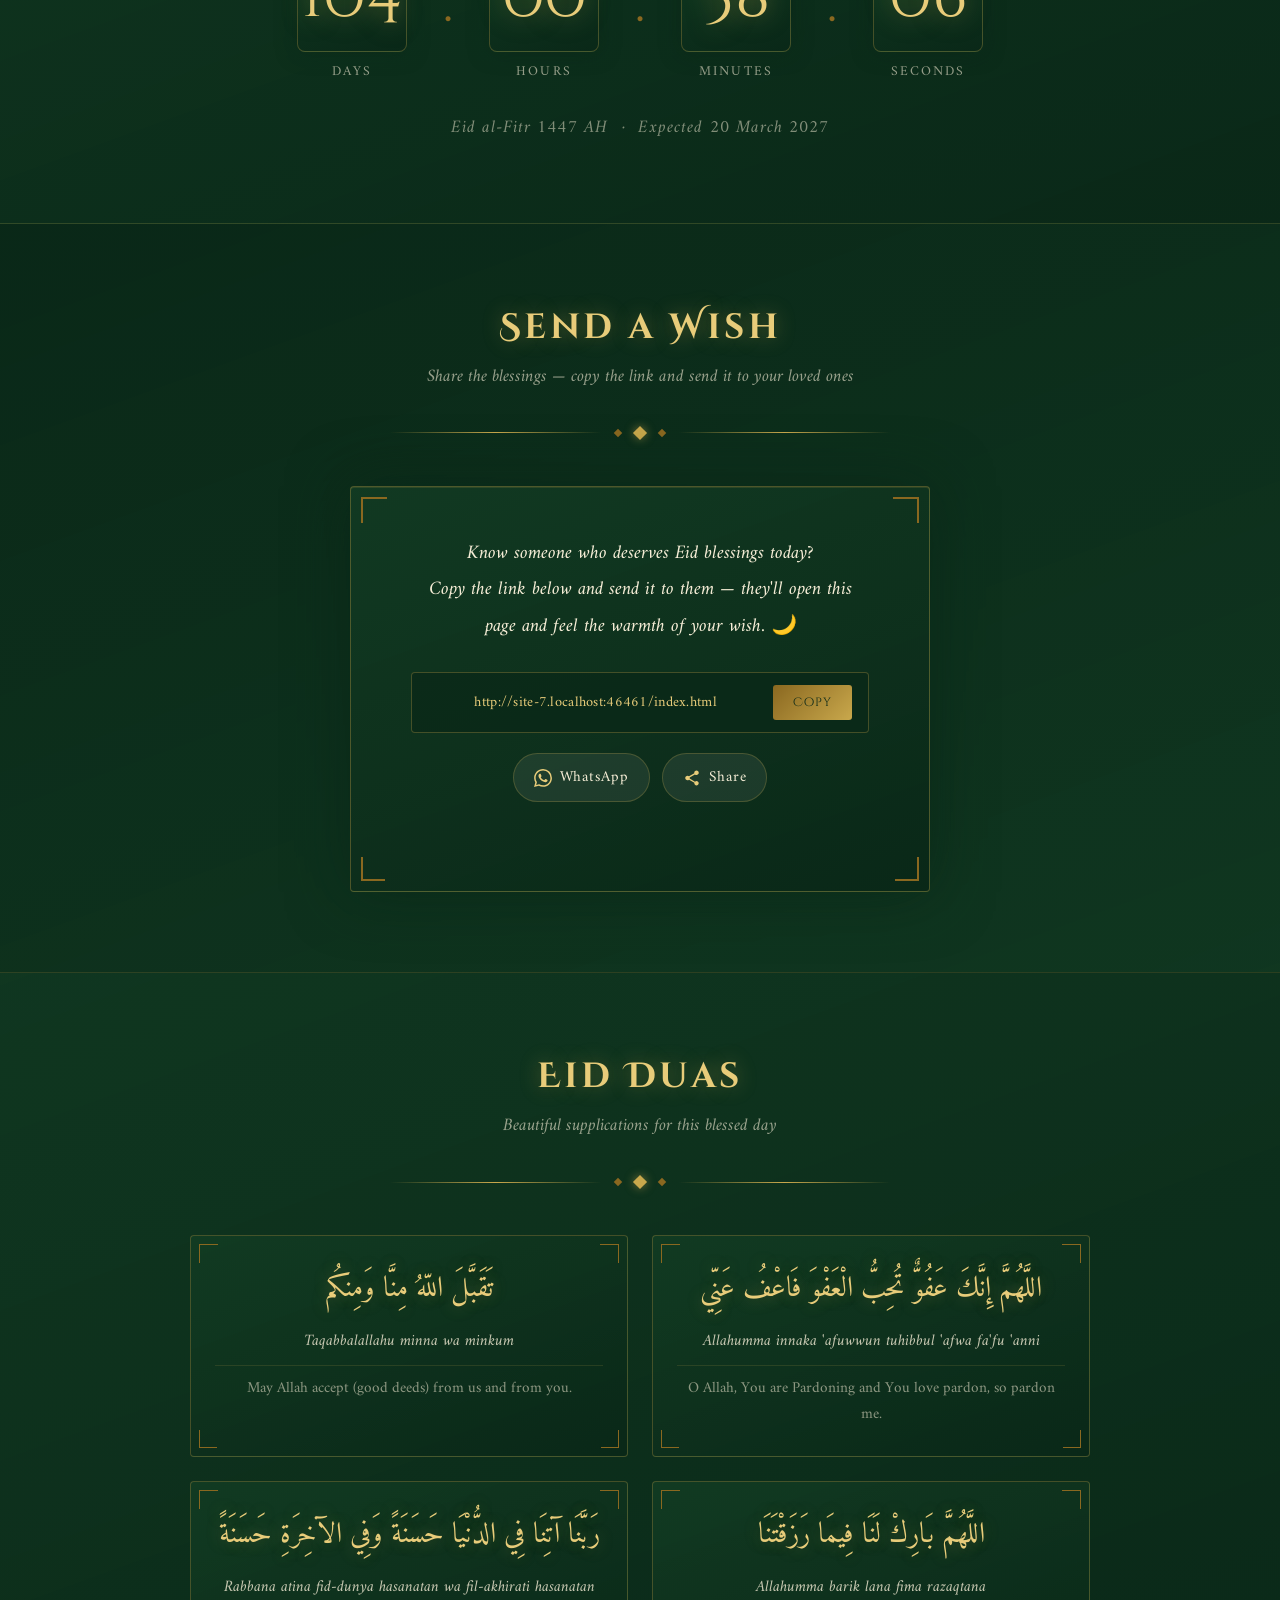
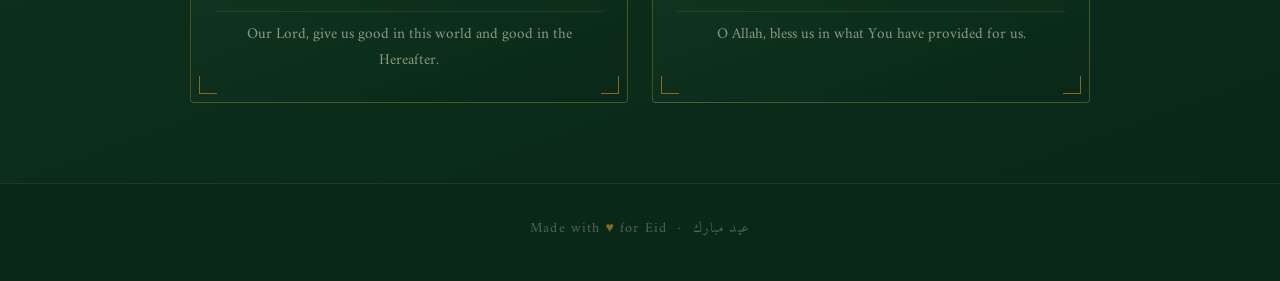
==== commit 8814e22b: "Added Nav bar, countdown, Send a Wish and Dua Section" ====
--- a/index.html
+++ b/index.html
@@ -52,22 +52,208 @@
     min-height: 100vh;
     display: flex; flex-direction: column;
     align-items: center; justify-content: center;
-    padding: 60px 24px;
+    padding: 100px 24px 60px;
     gap: 0;
   }
 
+  /* === SECTION BASE === */
+  .section {
+    position: relative; z-index: 2;
+    width: 100%;
+    display: flex; flex-direction: column;
+    align-items: center;
+    padding: 80px 24px 80px;
+  }
+
+  .section-title {
+    font-family: 'Cinzel Decorative', serif;
+    font-size: clamp(1.4rem, 3.5vw, 2.2rem);
+    color: var(--gold-light);
+    letter-spacing: 0.1em;
+    text-align: center;
+    margin-bottom: 10px;
+    text-shadow: 0 0 20px rgba(201,168,76,0.4);
+  }
+
+  .section-sub {
+    font-family: 'Amiri', serif;
+    font-size: clamp(0.95rem, 2vw, 1.1rem);
+    color: rgba(245,237,214,0.6);
+    text-align: center;
+    font-style: italic;
+    margin-bottom: 36px;
+  }
+
+  /* section divider */
+  .section-divider {
+    width: min(500px, 90vw);
+    display: flex; align-items: center; gap: 14px;
+    margin-bottom: 48px;
+  }
+  .section-divider .ornament-line { flex: 1; height: 1px; background: linear-gradient(to right, transparent, var(--gold), transparent); }
+  .section-divider .ornament-diamond { width: 10px; height: 10px; background: var(--gold); transform: rotate(45deg); flex-shrink: 0; box-shadow: 0 0 10px rgba(201,168,76,0.6); }
+  .section-divider .ornament-small { width: 6px; height: 6px; background: var(--gold-dark); transform: rotate(45deg); flex-shrink: 0; }
+
+  .navbar {
+    position: fixed;
+    top: 0; left: 0; right: 0;
+    z-index: 6;
+    display: flex;
+    justify-content: space-between;
+    align-items: center;
+    gap: 16px;
+    padding: 14px 24px;
+    background: rgba(10, 40, 24, 0.88);
+    border-bottom: 1px solid rgba(201, 168, 76, 0.18);
+    backdrop-filter: blur(14px);
+  }
+
+  .nav-brand {
+    font-family: 'Cinzel Decorative', serif;
+    color: var(--gold-light);
+    letter-spacing: 0.16em;
+    font-size: 1rem;
+    text-decoration: none;
+  }
+
+  .nav-links {
+    display: flex;
+    flex-wrap: wrap;
+    gap: 14px;
+    justify-content: flex-end;
+  }
+
+  .nav-link {
+    color: rgba(245, 237, 214, 0.88);
+    text-decoration: none;
+    text-transform: uppercase;
+    letter-spacing: 0.12em;
+    font-size: 0.78rem;
+    transition: color 0.22s ease, transform 0.22s ease;
+  }
+
+  .nav-link:hover,
+  .nav-link:focus {
+    color: var(--gold-light);
+    transform: translateY(-1px);
+  }
+
+  .nav-link.primary {
+    background: rgba(255, 255, 255, 0.08);
+    padding: 10px 14px;
+    border-radius: 999px;
+    color: var(--cream);
+  }
+
+  html { scroll-behavior: smooth; }
+
+  @media (max-width: 640px) {
+    .navbar {
+      flex-wrap: wrap;
+      justify-content: center;
+      padding: 12px 18px;
+    }
+    .nav-links {
+      justify-content: center;
+      gap: 10px;
+      width: 100%;
+    }
+  }
+
+  .gift-overlay {
+    position: fixed;
+    inset: 0;
+    display: grid;
+    place-items: center;
+    padding: 24px;
+    background: rgba(4, 12, 16, 0.94);
+    backdrop-filter: blur(10px);
+    z-index: 12;
+    transition: opacity 0.45s ease, visibility 0.45s ease;
+  }
+
+  .gift-overlay.hidden {
+    opacity: 0;
+    visibility: hidden;
+    pointer-events: none;
+  }
+
+  .gift-card {
+    width: min(380px, 100%);
+    padding: 30px 20px 24px;
+    background: rgba(255, 255, 255, 0.08);
+    border: 1px solid rgba(255, 255, 255, 0.14);
+    border-radius: 28px;
+    box-shadow: 0 24px 68px rgba(0, 0, 0, 0.36);
+    text-align: center;
+    color: #fff;
+    position: relative;
+    overflow: hidden;
+  }
+
+  .gift-detail { display: grid; gap: 18px; place-items: center; }
+
+  .gift-box {
+    position: relative;
+    width: 170px; height: 170px;
+    border-radius: 20px;
+    background: linear-gradient(180deg, #8A6820 0%, #C9A84C 100%);
+    box-shadow: inset 0 0 0 1px rgba(255,255,255,0.12), 0 22px 40px rgba(0, 0, 0, 0.3);
+    cursor: pointer;
+    animation: giftPulse 2.8s ease-in-out infinite;
+  }
+
+  .gift-box::before, .gift-box::after {
+    content: '';
+    position: absolute;
+    left: 50%; top: 50%;
+    width: 40px; height: 170px;
+    background: rgba(255, 255, 255, 0.18);
+    transform: translate(-50%, -50%);
+    border-radius: 20px;
+  }
+  .gift-box::after { width: 170px; height: 40px; top: 50%; left: 50%; transform: translate(-50%, -50%); }
+
+  .gift-ribbon { position: absolute; inset: 0; display: grid; place-items: center; }
+  .gift-bow { width: 60px; height: 60px; position: relative; }
+  .gift-bow::before, .gift-bow::after {
+    content: '';
+    position: absolute;
+    width: 24px; height: 44px;
+    background: rgba(255, 255, 255, 0.95);
+    border-radius: 16px 16px 2px 2px;
+    transform-origin: bottom center;
+  }
+  .gift-bow::before { left: 0; transform: rotate(-28deg); }
+  .gift-bow::after  { right: 0; transform: rotate(28deg); }
+
+  .gift-label { margin-top: 10px; font-size: 1rem; color: #fff; opacity: 0.92; letter-spacing: 0.04em; }
+  .gift-copy { font-size: clamp(1rem, 2.3vw, 1.2rem); line-height: 1.6; max-width: 320px; color: rgba(255,255,255,0.9); }
+
+  .gift-button {
+    margin-top: 8px;
+    padding: 14px 18px;
+    background: linear-gradient(135deg, rgba(255,255,255,0.98), rgba(255,255,255,0.85));
+    border: none; border-radius: 999px;
+    color: #1E3A21; font-weight: 700; letter-spacing: 0.04em;
+    cursor: pointer;
+    transition: transform 0.22s ease, box-shadow 0.22s ease;
+  }
+  .gift-button:hover, .gift-button:focus { transform: translateY(-1px); box-shadow: 0 14px 24px rgba(0,0,0,0.16); }
+
+  @keyframes giftPulse {
+    0%, 100% { transform: scale(1); }
+    50%       { transform: scale(1.04); }
+  }
+
   /* === CRESCENT & STAR EMBLEM === */
-  .emblem {
-    margin-bottom: 32px;
-    animation: floatIn 1.6s cubic-bezier(.22,1,.36,1) both;
-  }
+  .emblem { margin-bottom: 32px; animation: floatIn 1.6s cubic-bezier(.22,1,.36,1) both; }
   .emblem svg { filter: drop-shadow(0 0 18px rgba(201,168,76,0.55)); }
   @keyframes floatIn {
     from { opacity: 0; transform: translateY(-32px) scale(0.85); }
     to   { opacity: 1; transform: translateY(0) scale(1); }
   }
 
-  /* === ARABIC CALLIGRAPHY LINE === */
   .arabic {
     font-family: 'Amiri', serif;
     font-size: clamp(2rem, 5vw, 3.8rem);
@@ -80,7 +266,6 @@
     margin-bottom: 10px;
   }
 
-  /* === MAIN TITLE === */
   .main-title {
     font-family: 'Cinzel Decorative', 'Times New Roman', serif;
     font-size: clamp(2.8rem, 7vw, 6rem);
@@ -109,7 +294,6 @@
     text-shadow: 0 0 20px rgba(245,237,214,0.3);
   }
 
-  /* === ORNAMENTAL DIVIDER === */
   .ornament {
     display: flex; align-items: center; gap: 14px;
     margin: 12px 0 28px;
@@ -117,45 +301,25 @@
     width: min(500px, 90vw);
   }
   .ornament-line { flex: 1; height: 1px; background: linear-gradient(to right, transparent, var(--gold), transparent); }
-  .ornament-diamond {
-    width: 10px; height: 10px;
-    background: var(--gold);
-    transform: rotate(45deg);
-    flex-shrink: 0;
-    box-shadow: 0 0 10px rgba(201,168,76,0.6);
-  }
-  .ornament-small {
-    width: 6px; height: 6px;
-    background: var(--gold-dark);
-    transform: rotate(45deg);
-    flex-shrink: 0;
-  }
-
-  /* === MESSAGE CARD === */
+  .ornament-diamond { width: 10px; height: 10px; background: var(--gold); transform: rotate(45deg); flex-shrink: 0; box-shadow: 0 0 10px rgba(201,168,76,0.6); }
+  .ornament-small { width: 6px; height: 6px; background: var(--gold-dark); transform: rotate(45deg); flex-shrink: 0; }
+
   .card {
     background: linear-gradient(160deg, rgba(19,61,36,0.85) 0%, rgba(10,40,24,0.95) 100%);
     border: 1px solid rgba(201,168,76,0.35);
     border-radius: 4px;
     padding: clamp(24px, 5vw, 44px) clamp(28px, 6vw, 60px);
-    max-width: 680px;
-    width: 100%;
+    max-width: 680px; width: 100%;
     text-align: center;
     position: relative;
     animation: fadeRise 1.4s ease both 1s;
-    box-shadow:
-      0 0 0 1px rgba(201,168,76,0.1),
-      0 0 60px rgba(10,40,24,0.8),
-      inset 0 1px 0 rgba(201,168,76,0.15);
-  }
-
-  /* Corner ornaments */
-  .card::before, .card::after,
-  .card .corner-br, .card .corner-bl {
-    content: '';
-    position: absolute;
+    box-shadow: 0 0 0 1px rgba(201,168,76,0.1), 0 0 60px rgba(10,40,24,0.8), inset 0 1px 0 rgba(201,168,76,0.15);
+  }
+
+  .card::before, .card::after, .card .corner-br, .card .corner-bl {
+    content: ''; position: absolute;
     width: 28px; height: 28px;
-    border-color: var(--gold-dark);
-    border-style: solid;
+    border-color: var(--gold-dark); border-style: solid;
   }
   .card::before { top: 10px; left: 10px; border-width: 2px 0 0 2px; }
   .card::after  { top: 10px; right: 10px; border-width: 2px 2px 0 0; }
@@ -165,99 +329,328 @@
   .message {
     font-family: 'Amiri', serif;
     font-size: clamp(1.05rem, 2.2vw, 1.3rem);
-    color: var(--cream);
-    line-height: 2;
+    color: var(--cream); line-height: 2;
     font-style: italic;
     text-shadow: 0 1px 8px rgba(0,0,0,0.4);
   }
 
-  .dua {
+  .dua-text {
     margin-top: 20px;
     font-family: 'Amiri', serif;
     font-size: clamp(0.9rem, 2vw, 1.1rem);
-    color: var(--gold-light);
-    line-height: 1.9;
-    opacity: 0.88;
-  }
-
-  /* === LANTERNS === */
-  .lanterns {
-    display: flex; gap: clamp(40px, 8vw, 90px);
-    margin: 36px 0 0;
-    animation: fadeRise 1.4s ease both 1.2s;
-  }
+    color: var(--gold-light); line-height: 1.9; opacity: 0.88;
+  }
+
+  .lanterns { display: flex; gap: clamp(40px, 8vw, 90px); margin: 36px 0 0; animation: fadeRise 1.4s ease both 1.2s; }
   .lantern { animation: sway 4s ease-in-out infinite; transform-origin: top center; }
   .lantern:nth-child(2) { animation-delay: -1.3s; }
   .lantern:nth-child(3) { animation-delay: -2.6s; }
-  @keyframes sway {
-    0%, 100% { transform: rotate(-4deg); }
-    50%       { transform: rotate(4deg); }
-  }
-
-  /* === MOON PHASE ROW === */
-  .moon-row {
-    display: flex; gap: 20px; align-items: center;
-    margin-top: 40px;
-    animation: fadeRise 1.4s ease both 1.4s;
-    opacity: 0.55;
-  }
-  .moon-dot {
-    border-radius: 50%;
-    background: var(--gold);
-    box-shadow: 0 0 8px rgba(201,168,76,0.4);
-  }
-
-  /* === FOOTER VERSE === */
+  @keyframes sway { 0%, 100% { transform: rotate(-4deg); } 50% { transform: rotate(4deg); } }
+
+  .moon-row { display: flex; gap: 20px; align-items: center; margin-top: 40px; animation: fadeRise 1.4s ease both 1.4s; opacity: 0.55; }
+  .moon-dot { border-radius: 50%; background: var(--gold); box-shadow: 0 0 8px rgba(201,168,76,0.4); }
+
   .verse {
     margin-top: 36px;
     font-family: 'Amiri', serif;
     font-size: clamp(0.85rem, 1.8vw, 1rem);
     color: rgba(245,237,214,0.45);
-    text-align: center;
-    letter-spacing: 0.05em;
+    text-align: center; letter-spacing: 0.05em;
     animation: fadeRise 1.4s ease both 1.6s;
     max-width: 500px;
   }
 
-  @keyframes fadeRise {
-    from { opacity: 0; transform: translateY(18px); }
-    to   { opacity: 1; transform: translateY(0); }
-  }
-
-  /* Pulse on the main title */
-  @keyframes goldPulse {
-    0%, 100% { filter: drop-shadow(0 2px 16px rgba(201,168,76,0.3)); }
-    50%       { filter: drop-shadow(0 2px 28px rgba(201,168,76,0.65)); }
-  }
+  @keyframes fadeRise { from { opacity: 0; transform: translateY(18px); } to { opacity: 1; transform: translateY(0); } }
+  @keyframes goldPulse { 0%, 100% { filter: drop-shadow(0 2px 16px rgba(201,168,76,0.3)); } 50% { filter: drop-shadow(0 2px 28px rgba(201,168,76,0.65)); } }
   .main-title { animation: fadeRise 1.4s ease both 0.5s, goldPulse 4s ease-in-out infinite 2s; }
+
+  /* ===================== */
+  /* === COUNTDOWN ======= */
+  /* ===================== */
+  #countdown {
+    background: linear-gradient(160deg, rgba(19,61,36,0.7) 0%, rgba(10,40,24,0.9) 100%);
+    border-top: 1px solid rgba(201,168,76,0.18);
+    border-bottom: 1px solid rgba(201,168,76,0.18);
+  }
+
+  .countdown-grid {
+    display: flex;
+    gap: clamp(16px, 4vw, 36px);
+    flex-wrap: wrap;
+    justify-content: center;
+    margin-top: 8px;
+  }
+
+  .countdown-unit {
+    display: flex; flex-direction: column; align-items: center; gap: 8px;
+    min-width: 80px;
+  }
+
+  .countdown-number {
+    font-family: 'Cinzel Decorative', serif;
+    font-size: clamp(2.4rem, 6vw, 4rem);
+    color: var(--gold-light);
+    line-height: 1;
+    text-shadow: 0 0 24px rgba(201,168,76,0.5);
+    background: linear-gradient(160deg, rgba(19,61,36,0.9), rgba(10,40,24,0.95));
+    border: 1px solid rgba(201,168,76,0.3);
+    border-radius: 8px;
+    width: clamp(80px, 16vw, 110px);
+    height: clamp(80px, 16vw, 110px);
+    display: flex; align-items: center; justify-content: center;
+    box-shadow: 0 0 20px rgba(10,40,24,0.6), inset 0 1px 0 rgba(201,168,76,0.15);
+    position: relative;
+  }
+
+  .countdown-number::after {
+    content: '';
+    position: absolute;
+    left: 0; right: 0; top: 50%;
+    height: 1px;
+    background: rgba(201,168,76,0.12);
+  }
+
+  .countdown-label {
+    font-family: 'Amiri', serif;
+    font-size: 0.85rem;
+    color: rgba(245,237,214,0.6);
+    letter-spacing: 0.15em;
+    text-transform: uppercase;
+  }
+
+  .countdown-colon {
+    font-family: 'Cinzel Decorative', serif;
+    font-size: clamp(2rem, 5vw, 3.5rem);
+    color: var(--gold-dark);
+    margin-top: -18px;
+    align-self: center;
+  }
+
+  .next-eid-label {
+    margin-top: 28px;
+    font-family: 'Amiri', serif;
+    font-size: clamp(0.9rem, 2vw, 1.1rem);
+    color: rgba(245,237,214,0.5);
+    font-style: italic;
+    text-align: center;
+    letter-spacing: 0.06em;
+  }
+
+  /* ======================== */
+  /* === SEND A WISH ======== */
+  /* ======================== */
+  #send-wish {
+    background: linear-gradient(160deg, rgba(10,40,24,0.95) 0%, rgba(19,61,36,0.7) 100%);
+  }
+
+  .wish-card {
+    background: linear-gradient(160deg, rgba(19,61,36,0.85) 0%, rgba(10,40,24,0.95) 100%);
+    border: 1px solid rgba(201,168,76,0.35);
+    border-radius: 4px;
+    padding: clamp(28px, 5vw, 48px) clamp(28px, 6vw, 60px);
+    max-width: 580px; width: 100%;
+    text-align: center;
+    position: relative;
+    box-shadow: 0 0 60px rgba(10,40,24,0.8), inset 0 1px 0 rgba(201,168,76,0.15);
+  }
+
+  .wish-card::before, .wish-card::after,
+  .wish-card .corner-br, .wish-card .corner-bl {
+    content: ''; position: absolute;
+    width: 24px; height: 24px;
+    border-color: var(--gold-dark); border-style: solid;
+  }
+  .wish-card::before { top: 10px; left: 10px; border-width: 2px 0 0 2px; }
+  .wish-card::after  { top: 10px; right: 10px; border-width: 2px 2px 0 0; }
+  .wish-card .corner-br { bottom: 10px; right: 10px; border-width: 0 2px 2px 0; }
+  .wish-card .corner-bl { bottom: 10px; left: 10px; border-width: 0 0 2px 2px; }
+
+  .wish-desc {
+    font-family: 'Amiri', serif;
+    font-size: clamp(1rem, 2.2vw, 1.2rem);
+    color: var(--cream); line-height: 1.9;
+    font-style: italic; margin-bottom: 28px;
+  }
+
+  .link-box {
+    display: flex; gap: 10px; align-items: center;
+    background: rgba(10,40,24,0.8);
+    border: 1px solid rgba(201,168,76,0.3);
+    border-radius: 4px;
+    padding: 12px 16px;
+    margin-bottom: 20px;
+    overflow: hidden;
+  }
+
+  .link-text {
+    flex: 1;
+    font-family: 'Amiri', serif;
+    font-size: 0.9rem;
+    color: var(--gold-light);
+    white-space: nowrap; overflow: hidden; text-overflow: ellipsis;
+    letter-spacing: 0.02em;
+  }
+
+  .copy-btn {
+    padding: 10px 20px;
+    background: linear-gradient(135deg, var(--gold-dark), var(--gold));
+    border: none; border-radius: 3px;
+    color: var(--deep-green);
+    font-family: 'Cinzel Decorative', serif;
+    font-size: 0.72rem;
+    letter-spacing: 0.08em;
+    cursor: pointer;
+    white-space: nowrap;
+    transition: transform 0.2s, box-shadow 0.2s;
+    flex-shrink: 0;
+  }
+  .copy-btn:hover { transform: translateY(-1px); box-shadow: 0 6px 18px rgba(201,168,76,0.3); }
+
+  .share-row {
+    display: flex; gap: 12px; justify-content: center; flex-wrap: wrap;
+    margin-top: 8px;
+  }
+
+  .share-btn {
+    display: flex; align-items: center; gap: 8px;
+    padding: 10px 20px;
+    background: rgba(255,255,255,0.07);
+    border: 1px solid rgba(201,168,76,0.25);
+    border-radius: 999px;
+    color: var(--cream);
+    font-family: 'Amiri', serif;
+    font-size: 0.95rem;
+    letter-spacing: 0.06em;
+    cursor: pointer;
+    transition: background 0.2s, border-color 0.2s, transform 0.2s;
+    text-decoration: none;
+  }
+  .share-btn:hover { background: rgba(201,168,76,0.12); border-color: var(--gold); transform: translateY(-1px); }
+  .share-btn svg { width: 18px; height: 18px; fill: var(--gold-light); flex-shrink: 0; }
+
+  .copy-toast {
+    margin-top: 14px;
+    font-family: 'Amiri', serif;
+    font-size: 0.95rem;
+    color: var(--gold-light);
+    font-style: italic;
+    opacity: 0;
+    transition: opacity 0.4s;
+    min-height: 1.4em;
+  }
+  .copy-toast.show { opacity: 1; }
+
+  /* ======================== */
+  /* === DUA SECTION ======= */
+  /* ======================== */
+  #dua {
+    background: linear-gradient(160deg, rgba(19,61,36,0.7) 0%, rgba(10,40,24,0.9) 100%);
+    border-top: 1px solid rgba(201,168,76,0.18);
+  }
+
+  .dua-grid {
+    display: grid;
+    grid-template-columns: repeat(auto-fit, minmax(min(100%, 300px), 1fr));
+    gap: 24px;
+    max-width: 900px; width: 100%;
+  }
+
+  .dua-card {
+    background: linear-gradient(160deg, rgba(19,61,36,0.85) 0%, rgba(10,40,24,0.95) 100%);
+    border: 1px solid rgba(201,168,76,0.3);
+    border-radius: 4px;
+    padding: 28px 24px;
+    text-align: center;
+    position: relative;
+    transition: border-color 0.3s, box-shadow 0.3s;
+  }
+  .dua-card:hover { border-color: rgba(201,168,76,0.6); box-shadow: 0 0 30px rgba(201,168,76,0.1); }
+
+  .dua-card::before, .dua-card::after,
+  .dua-card .corner-br, .dua-card .corner-bl {
+    content: ''; position: absolute;
+    width: 18px; height: 18px;
+    border-color: var(--gold-dark); border-style: solid;
+  }
+  .dua-card::before { top: 8px; left: 8px; border-width: 1.5px 0 0 1.5px; }
+  .dua-card::after  { top: 8px; right: 8px; border-width: 1.5px 1.5px 0 0; }
+  .dua-card .corner-br { bottom: 8px; right: 8px; border-width: 0 1.5px 1.5px 0; }
+  .dua-card .corner-bl { bottom: 8px; left: 8px; border-width: 0 0 1.5px 1.5px; }
+
+  .dua-arabic {
+    font-family: 'Amiri', serif;
+    font-size: clamp(1.3rem, 3vw, 1.8rem);
+    color: var(--gold-light);
+    line-height: 1.8; margin-bottom: 12px;
+    text-shadow: 0 0 16px rgba(201,168,76,0.35);
+    direction: rtl;
+  }
+
+  .dua-transliteration {
+    font-family: 'Amiri', serif;
+    font-size: clamp(0.85rem, 1.8vw, 1rem);
+    color: var(--cream); opacity: 0.8;
+    font-style: italic; line-height: 1.7;
+    margin-bottom: 10px;
+  }
+
+  .dua-translation {
+    font-family: 'Amiri', serif;
+    font-size: clamp(0.8rem, 1.6vw, 0.95rem);
+    color: rgba(245,237,214,0.55);
+    line-height: 1.7;
+    border-top: 1px solid rgba(201,168,76,0.15);
+    padding-top: 10px;
+    margin-top: 6px;
+  }
+
+  /* footer */
+  .site-footer {
+    position: relative; z-index: 2;
+    text-align: center;
+    padding: 32px 24px 40px;
+    border-top: 1px solid rgba(201,168,76,0.12);
+  }
+  .site-footer p {
+    font-family: 'Amiri', serif;
+    font-size: 0.88rem;
+    color: rgba(245,237,214,0.3);
+    letter-spacing: 0.08em;
+  }
+  .site-footer .gold { color: var(--gold-dark); }
 </style>
 </head>
 <body>
 
+<!-- NAVBAR -->
+<nav class="navbar" aria-label="Primary navigation">
+  <a class="nav-brand" href="#home">Eid Glow</a>
+  <div class="nav-links">
+    <a class="nav-link" href="#home">Home</a>
+    <a class="nav-link" href="#countdown">Countdown</a>
+    <a class="nav-link" href="#send-wish">Send a Wish</a>
+    <a class="nav-link" href="#dua">Dua</a>
+
+  </div>
+</nav>
+
 <!-- Star field -->
 <div class="stars" id="stars"></div>
 
-<!-- Geometric tiling border (SVG) -->
+<!-- Geometric border -->
 <div class="geo-border">
 <svg viewBox="0 0 100 100" preserveAspectRatio="none" xmlns="http://www.w3.org/2000/svg">
   <defs>
     <pattern id="geo" x="0" y="0" width="8" height="8" patternUnits="userSpaceOnUse">
       <rect width="8" height="8" fill="none"/>
-      <!-- eight-point star tile -->
       <polygon points="4,0 5,3 8,4 5,5 4,8 3,5 0,4 3,3" fill="none" stroke="rgba(201,168,76,0.12)" stroke-width="0.3"/>
       <circle cx="4" cy="4" r="0.4" fill="rgba(201,168,76,0.18)"/>
     </pattern>
-    <!-- frame rects -->
   </defs>
-  <!-- top band -->
   <rect x="0" y="0" width="100" height="4" fill="url(#geo)"/>
-  <!-- bottom band -->
   <rect x="0" y="96" width="100" height="4" fill="url(#geo)"/>
-  <!-- left band -->
   <rect x="0" y="0" width="2.5" height="100" fill="url(#geo)"/>
-  <!-- right band -->
   <rect x="97.5" y="0" width="2.5" height="100" fill="url(#geo)"/>
-  <!-- corner accents -->
   <rect x="0" y="0" width="6" height="0.6" fill="rgba(201,168,76,0.5)"/>
   <rect x="0" y="0" width="0.6" height="6" fill="rgba(201,168,76,0.5)"/>
   <rect x="94" y="0" width="6" height="0.6" fill="rgba(201,168,76,0.5)"/>
@@ -269,9 +662,24 @@
 </svg>
 </div>
 
-<div class="page">
-
-  <!-- Crescent & Star emblem SVG -->
+<!-- Gift overlay -->
+<div class="gift-overlay" id="giftIntro" role="dialog" aria-modal="true" aria-label="Open your gift">
+  <div class="gift-card" tabindex="-1">
+    <div class="gift-detail">
+      <div class="gift-box" id="giftBox" aria-hidden="true">
+        <div class="gift-ribbon"><div class="gift-bow"></div></div>
+      </div>
+      <div class="gift-label">A special Eid gift awaits</div>
+      <p class="gift-copy">Tap the gift box or the button below to open your surprise and reveal the main site.</p>
+      <button id="openGiftButton" class="gift-button" type="button">Open the Gift</button>
+    </div>
+  </div>
+</div>
+
+<!-- ======================== -->
+<!-- HOME SECTION -->
+<!-- ======================== -->
+<div class="page" id="home">
   <div class="emblem">
     <svg width="120" height="110" viewBox="0 0 120 110" xmlns="http://www.w3.org/2000/svg">
       <defs>
@@ -281,34 +689,22 @@
           <stop offset="100%" stop-color="#8A6820"/>
         </radialGradient>
       </defs>
-      <!-- Crescent moon -->
-      <path d="M 38 15
-               A 38 38 0 1 1 38 95
-               A 28 28 0 1 0 38 15 Z"
-            fill="url(#moonGrad)" opacity="0.95"/>
-      <!-- Star of Rub el Hizb (eight-pointed) -->
+      <path d="M 38 15 A 38 38 0 1 1 38 95 A 28 28 0 1 0 38 15 Z" fill="url(#moonGrad)" opacity="0.95"/>
       <g transform="translate(84,30)">
-        <polygon points="0,-13 3.5,-3.5 13,0 3.5,3.5 0,13 -3.5,3.5 -13,0 -3.5,-3.5"
-                 fill="#E8CC7A" opacity="0.97"/>
-        <polygon points="0,-13 3.5,-3.5 13,0 3.5,3.5 0,13 -3.5,3.5 -13,0 -3.5,-3.5"
-                 fill="#C9A84C" transform="rotate(45)" opacity="0.85"/>
+        <polygon points="0,-13 3.5,-3.5 13,0 3.5,3.5 0,13 -3.5,3.5 -13,0 -3.5,-3.5" fill="#E8CC7A" opacity="0.97"/>
+        <polygon points="0,-13 3.5,-3.5 13,0 3.5,3.5 0,13 -3.5,3.5 -13,0 -3.5,-3.5" fill="#C9A84C" transform="rotate(45)" opacity="0.85"/>
         <circle r="3.5" fill="#FFF0A0" opacity="0.9"/>
       </g>
-      <!-- small decorative dots -->
       <circle cx="88" cy="60" r="2" fill="#C9A84C" opacity="0.5"/>
       <circle cx="76" cy="72" r="1.4" fill="#C9A84C" opacity="0.4"/>
       <circle cx="96" cy="68" r="1.2" fill="#C9A84C" opacity="0.35"/>
     </svg>
   </div>
 
-  <!-- Arabic calligraphy -->
   <div class="arabic">عيد مبارك</div>
-
-  <!-- Title -->
   <div class="main-title">Eid Mubarak</div>
   <div class="subtitle">Blessed Eid to You & Yours</div>
 
-  <!-- Ornament -->
   <div class="ornament">
     <div class="ornament-line"></div>
     <div class="ornament-small"></div>
@@ -317,8 +713,7 @@
     <div class="ornament-line"></div>
   </div>
 
-  <!-- Message card -->
-  <div class="card">
+  <div class="card" id="message">
     <div class="corner-br"></div>
     <div class="corner-bl"></div>
     <p class="message">
@@ -326,55 +721,14 @@
       and your days with the warmth of Allah's infinite mercy.<br>
       May your prayers be answered and your fasts accepted.
     </p>
-    <p class="dua">
+    <p class="dua-text">
       تَقَبَّلَ اللّهُ مِنَّا وَمِنكُم<br>
       <span style="font-size:0.82em; opacity:0.75;">Taqabbalallahu minna wa minkum</span><br>
       <span style="font-size:0.8em; opacity:0.65; font-style:italic;">May Allah accept (the worship) from us and from you.</span>
     </p>
   </div>
 
-  <!-- Lanterns -->
-  <div class="lanterns">
-    <!-- Lantern 1 (small) -->
-    <div class="lantern">
-      <svg width="36" height="72" viewBox="0 0 36 72" xmlns="http://www.w3.org/2000/svg">
-        <line x1="18" y1="0" x2="18" y2="8" stroke="#C9A84C" stroke-width="1.5"/>
-        <polygon points="12,8 24,8 22,14 14,14" fill="#8A6820"/>
-        <rect x="10" y="14" width="16" height="36" rx="8" fill="rgba(201,168,76,0.15)" stroke="#C9A84C" stroke-width="1"/>
-        <!-- glow -->
-        <ellipse cx="18" cy="32" rx="7" ry="14" fill="rgba(255,220,80,0.18)"/>
-        <!-- panes -->
-        <line x1="18" y1="14" x2="18" y2="50" stroke="#C9A84C" stroke-width="0.5" opacity="0.4"/>
-        <line x1="10" y1="32" x2="26" y2="32" stroke="#C9A84C" stroke-width="0.5" opacity="0.4"/>
-        <polygon points="12,50 24,50 22,58 14,58" fill="#8A6820"/>
-        <line x1="14" y1="58" x2="12" y2="68" stroke="#C9A84C" stroke-width="1" opacity="0.6"/>
-        <line x1="18" y1="58" x2="18" y2="68" stroke="#C9A84C" stroke-width="1" opacity="0.6"/>
-        <line x1="22" y1="58" x2="24" y2="68" stroke="#C9A84C" stroke-width="1" opacity="0.6"/>
-      </svg>
-    </div>
-    <!-- Lantern 2 (large, center) -->
-    <div class="lantern" style="transform-origin:top center; margin-top:-10px;">
-      <svg width="52" height="100" viewBox="0 0 52 100" xmlns="http://www.w3.org/2000/svg">
-        <line x1="26" y1="0" x2="26" y2="10" stroke="#E8CC7A" stroke-width="2"/>
-        <polygon points="16,10 36,10 32,18 20,18" fill="#8A6820" stroke="#C9A84C" stroke-width="0.5"/>
-        <rect x="13" y="18" width="26" height="52" rx="13" fill="rgba(201,168,76,0.2)" stroke="#E8CC7A" stroke-width="1.5"/>
-        <!-- inner glow -->
-        <ellipse cx="26" cy="44" rx="10" ry="22" fill="rgba(255,220,80,0.25)"/>
-        <ellipse cx="26" cy="44" rx="5" ry="10" fill="rgba(255,240,140,0.3)"/>
-        <!-- panes -->
-        <line x1="26" y1="18" x2="26" y2="70" stroke="#C9A84C" stroke-width="0.7" opacity="0.45"/>
-        <line x1="13" y1="44" x2="39" y2="44" stroke="#C9A84C" stroke-width="0.7" opacity="0.45"/>
-        <!-- star cutout hint -->
-        <polygon points="26,28 28,33 34,33 29,37 31,42 26,38 21,42 23,37 18,33 24,33"
-                 fill="rgba(255,240,140,0.35)" stroke="rgba(201,168,76,0.5)" stroke-width="0.5"/>
-        <polygon points="20,18 32,18 30,28 22,28" fill="#8A6820" stroke="#C9A84C" stroke-width="0.5"/>
-        <polygon points="20,70 32,70 30,78 22,78" fill="#8A6820" stroke="#C9A84C" stroke-width="0.5"/>
-        <line x1="20" y1="78" x2="17" y2="92" stroke="#E8CC7A" stroke-width="1.2" opacity="0.7"/>
-        <line x1="26" y1="78" x2="26" y2="92" stroke="#E8CC7A" stroke-width="1.2" opacity="0.7"/>
-        <line x1="32" y1="78" x2="35" y2="92" stroke="#E8CC7A" stroke-width="1.2" opacity="0.7"/>
-      </svg>
-    </div>
-    <!-- Lantern 3 (small) -->
+  <div class="lanterns" id="lanterns">
     <div class="lantern">
       <svg width="36" height="72" viewBox="0 0 36 72" xmlns="http://www.w3.org/2000/svg">
         <line x1="18" y1="0" x2="18" y2="8" stroke="#C9A84C" stroke-width="1.5"/>
@@ -389,14 +743,43 @@
         <line x1="22" y1="58" x2="24" y2="68" stroke="#C9A84C" stroke-width="1" opacity="0.6"/>
       </svg>
     </div>
-  </div>
-
-  <!-- Moon phase row -->
+    <div class="lantern" style="transform-origin:top center; margin-top:-10px;">
+      <svg width="52" height="100" viewBox="0 0 52 100" xmlns="http://www.w3.org/2000/svg">
+        <line x1="26" y1="0" x2="26" y2="10" stroke="#E8CC7A" stroke-width="2"/>
+        <polygon points="16,10 36,10 32,18 20,18" fill="#8A6820" stroke="#C9A84C" stroke-width="0.5"/>
+        <rect x="13" y="18" width="26" height="52" rx="13" fill="rgba(201,168,76,0.2)" stroke="#E8CC7A" stroke-width="1.5"/>
+        <ellipse cx="26" cy="44" rx="10" ry="22" fill="rgba(255,220,80,0.25)"/>
+        <ellipse cx="26" cy="44" rx="5" ry="10" fill="rgba(255,240,140,0.3)"/>
+        <line x1="26" y1="18" x2="26" y2="70" stroke="#C9A84C" stroke-width="0.7" opacity="0.45"/>
+        <line x1="13" y1="44" x2="39" y2="44" stroke="#C9A84C" stroke-width="0.7" opacity="0.45"/>
+        <polygon points="26,28 28,33 34,33 29,37 31,42 26,38 21,42 23,37 18,33 24,33" fill="rgba(255,240,140,0.35)" stroke="rgba(201,168,76,0.5)" stroke-width="0.5"/>
+        <polygon points="20,18 32,18 30,28 22,28" fill="#8A6820" stroke="#C9A84C" stroke-width="0.5"/>
+        <polygon points="20,70 32,70 30,78 22,78" fill="#8A6820" stroke="#C9A84C" stroke-width="0.5"/>
+        <line x1="20" y1="78" x2="17" y2="92" stroke="#E8CC7A" stroke-width="1.2" opacity="0.7"/>
+        <line x1="26" y1="78" x2="26" y2="92" stroke="#E8CC7A" stroke-width="1.2" opacity="0.7"/>
+        <line x1="32" y1="78" x2="35" y2="92" stroke="#E8CC7A" stroke-width="1.2" opacity="0.7"/>
+      </svg>
+    </div>
+    <div class="lantern">
+      <svg width="36" height="72" viewBox="0 0 36 72" xmlns="http://www.w3.org/2000/svg">
+        <line x1="18" y1="0" x2="18" y2="8" stroke="#C9A84C" stroke-width="1.5"/>
+        <polygon points="12,8 24,8 22,14 14,14" fill="#8A6820"/>
+        <rect x="10" y="14" width="16" height="36" rx="8" fill="rgba(201,168,76,0.15)" stroke="#C9A84C" stroke-width="1"/>
+        <ellipse cx="18" cy="32" rx="7" ry="14" fill="rgba(255,220,80,0.18)"/>
+        <line x1="18" y1="14" x2="18" y2="50" stroke="#C9A84C" stroke-width="0.5" opacity="0.4"/>
+        <line x1="10" y1="32" x2="26" y2="32" stroke="#C9A84C" stroke-width="0.5" opacity="0.4"/>
+        <polygon points="12,50 24,50 22,58 14,58" fill="#8A6820"/>
+        <line x1="14" y1="58" x2="12" y2="68" stroke="#C9A84C" stroke-width="1" opacity="0.6"/>
+        <line x1="18" y1="58" x2="18" y2="68" stroke="#C9A84C" stroke-width="1" opacity="0.6"/>
+        <line x1="22" y1="58" x2="24" y2="68" stroke="#C9A84C" stroke-width="1" opacity="0.6"/>
+      </svg>
+    </div>
+  </div>
+
   <div class="moon-row">
     <div class="moon-dot" style="width:5px;height:5px;"></div>
     <div class="moon-dot" style="width:7px;height:7px;opacity:0.7;"></div>
     <div class="moon-dot" style="width:9px;height:9px;opacity:0.55;"></div>
-    <!-- crescent hint -->
     <svg width="22" height="22" viewBox="0 0 22 22">
       <path d="M11 3 A9 9 0 1 1 11 19 A6 6 0 1 0 11 3Z" fill="rgba(201,168,76,0.55)"/>
     </svg>
@@ -405,31 +788,205 @@
     <div class="moon-dot" style="width:5px;height:5px;"></div>
   </div>
 
-  <!-- Footer verse -->
-  <p class="verse">
-    "If you are grateful, I will surely increase you [in favor ]." — Surah Ibrahim 14:7
+  <p class="verse" id="verse">
+    "If you are grateful, I will surely increase you [ in favor ]." — Surah Ibrahim 14:7
   </p>
-
 </div>
 
+<!-- ======================== -->
+<!-- COUNTDOWN SECTION -->
+<!-- ======================== -->
+<section class="section" id="countdown">
+  <h2 class="section-title">Next Eid al-Fitr</h2>
+  <p class="section-sub">Counting down to the next blessed celebration</p>
+  <div class="section-divider">
+    <div class="ornament-line"></div>
+    <div class="ornament-small"></div>
+    <div class="ornament-diamond"></div>
+    <div class="ornament-small"></div>
+    <div class="ornament-line"></div>
+  </div>
+
+  <div class="countdown-grid">
+    <div class="countdown-unit">
+      <div class="countdown-number" id="cd-days">000</div>
+      <div class="countdown-label">Days</div>
+    </div>
+    <div class="countdown-colon">:</div>
+    <div class="countdown-unit">
+      <div class="countdown-number" id="cd-hours">00</div>
+      <div class="countdown-label">Hours</div>
+    </div>
+    <div class="countdown-colon">:</div>
+    <div class="countdown-unit">
+      <div class="countdown-number" id="cd-mins">00</div>
+      <div class="countdown-label">Minutes</div>
+    </div>
+    <div class="countdown-colon">:</div>
+    <div class="countdown-unit">
+      <div class="countdown-number" id="cd-secs">00</div>
+      <div class="countdown-label">Seconds</div>
+    </div>
+  </div>
+  <p class="next-eid-label">Eid al-Fitr 1447 AH &nbsp;·&nbsp; Expected 20 March 2027</p>
+</section>
+
+<!-- ======================== -->
+<!-- SEND A WISH SECTION -->
+<!-- ======================== -->
+<section class="section" id="send-wish">
+  <h2 class="section-title">Send a Wish</h2>
+  <p class="section-sub">Share the blessings — copy the link and send it to your loved ones</p>
+  <div class="section-divider">
+    <div class="ornament-line"></div>
+    <div class="ornament-small"></div>
+    <div class="ornament-diamond"></div>
+    <div class="ornament-small"></div>
+    <div class="ornament-line"></div>
+  </div>
+
+  <div class="wish-card">
+    <div class="corner-br"></div>
+    <div class="corner-bl"></div>
+    <p class="wish-desc">
+      Know someone who deserves Eid blessings today?<br>
+      Copy the link below and send it to them — they'll open this page and feel the warmth of your wish. 🌙
+    </p>
+    <div class="link-box">
+      <span class="link-text" id="page-url">Loading link...</span>
+      <button class="copy-btn" onclick="copyLink()">Copy</button>
+    </div>
+    <div class="share-row">
+      <button class="share-btn" onclick="shareWhatsApp()">
+        <svg viewBox="0 0 24 24" xmlns="http://www.w3.org/2000/svg"><path d="M17.472 14.382c-.297-.149-1.758-.867-2.03-.967-.273-.099-.471-.148-.67.15-.197.297-.767.966-.94 1.164-.173.199-.347.223-.644.075-.297-.15-1.255-.463-2.39-1.475-.883-.788-1.48-1.761-1.653-2.059-.173-.297-.018-.458.13-.606.134-.133.298-.347.446-.52.149-.174.198-.298.298-.497.099-.198.05-.371-.025-.52-.075-.149-.669-1.612-.916-2.207-.242-.579-.487-.5-.669-.51-.173-.008-.371-.01-.57-.01-.198 0-.52.074-.792.372-.272.297-1.04 1.016-1.04 2.479 0 1.462 1.065 2.875 1.213 3.074.149.198 2.096 3.2 5.077 4.487.709.306 1.262.489 1.694.625.712.227 1.36.195 1.871.118.571-.085 1.758-.719 2.006-1.413.248-.694.248-1.289.173-1.413-.074-.124-.272-.198-.57-.347m-5.421 7.403h-.004a9.87 9.87 0 01-5.031-1.378l-.361-.214-3.741.982.998-3.648-.235-.374a9.86 9.86 0 01-1.51-5.26c.001-5.45 4.436-9.884 9.888-9.884 2.64 0 5.122 1.03 6.988 2.898a9.825 9.825 0 012.893 6.994c-.003 5.45-4.437 9.884-9.885 9.884m8.413-18.297A11.815 11.815 0 0012.05 0C5.495 0 .16 5.335.157 11.892c0 2.096.547 4.142 1.588 5.945L.057 24l6.305-1.654a11.882 11.882 0 005.683 1.448h.005c6.554 0 11.89-5.335 11.893-11.893a11.821 11.821 0 00-3.48-8.413z"/></svg>
+        WhatsApp
+      </button>
+      <button class="share-btn" onclick="shareNative()">
+        <svg viewBox="0 0 24 24" xmlns="http://www.w3.org/2000/svg"><path d="M18 16.08c-.76 0-1.44.3-1.96.77L8.91 12.7c.05-.23.09-.46.09-.7s-.04-.47-.09-.7l7.05-4.11c.54.5 1.25.81 2.04.81 1.66 0 3-1.34 3-3s-1.34-3-3-3-3 1.34-3 3c0 .24.04.47.09.7L8.04 9.81C7.5 9.31 6.79 9 6 9c-1.66 0-3 1.34-3 3s1.34 3 3 3c.79 0 1.5-.31 2.04-.81l7.12 4.16c-.05.21-.08.43-.08.65 0 1.61 1.31 2.92 2.92 2.92 1.61 0 2.92-1.31 2.92-2.92s-1.31-2.92-2.92-2.92z"/></svg>
+        Share
+      </button>
+    </div>
+    <div class="copy-toast" id="copy-toast">✦ Link copied! Go spread the Eid joy 🌙</div>
+  </div>
+</section>
+
+<!-- ======================== -->
+<!-- DUA SECTION -->
+<!-- ======================== -->
+<section class="section" id="dua">
+  <h2 class="section-title">Eid Duas</h2>
+  <p class="section-sub">Beautiful supplications for this blessed day</p>
+  <div class="section-divider">
+    <div class="ornament-line"></div>
+    <div class="ornament-small"></div>
+    <div class="ornament-diamond"></div>
+    <div class="ornament-small"></div>
+    <div class="ornament-line"></div>
+  </div>
+
+  <div class="dua-grid">
+    <div class="dua-card">
+      <div class="corner-br"></div><div class="corner-bl"></div>
+      <div class="dua-arabic">تَقَبَّلَ اللّهُ مِنَّا وَمِنكُم</div>
+      <div class="dua-transliteration">Taqabbalallahu minna wa minkum</div>
+      <div class="dua-translation">May Allah accept (good deeds) from us and from you.</div>
+    </div>
+
+    <div class="dua-card">
+      <div class="corner-br"></div><div class="corner-bl"></div>
+      <div class="dua-arabic">اللَّهُمَّ إِنَّكَ عَفُوٌّ تُحِبُّ الْعَفْوَ فَاعْفُ عَنِّي</div>
+      <div class="dua-transliteration">Allahumma innaka 'afuwwun tuhibbul 'afwa fa'fu 'anni</div>
+      <div class="dua-translation">O Allah, You are Pardoning and You love pardon, so pardon me.</div>
+    </div>
+
+    <div class="dua-card">
+      <div class="corner-br"></div><div class="corner-bl"></div>
+      <div class="dua-arabic">رَبَّنَا آتِنَا فِي الدُّنْيَا حَسَنَةً وَفِي الآخِرَةِ حَسَنَةً</div>
+      <div class="dua-transliteration">Rabbana atina fid-dunya hasanatan wa fil-akhirati hasanatan</div>
+      <div class="dua-translation">Our Lord, give us good in this world and good in the Hereafter.</div>
+    </div>
+
+    <div class="dua-card">
+      <div class="corner-br"></div><div class="corner-bl"></div>
+      <div class="dua-arabic">اللَّهُمَّ بَارِكْ لَنَا فِيمَا رَزَقْتَنَا</div>
+      <div class="dua-transliteration">Allahumma barik lana fima razaqtana</div>
+      <div class="dua-translation">O Allah, bless us in what You have provided for us.</div>
+    </div>
+  </div>
+</section>
+
+<!-- Footer -->
+<footer class="site-footer">
+  <p>Made with <span class="gold">♥</span> for Eid &nbsp;·&nbsp; عيد مبارك</p>
+</footer>
+
 <script>
-  // Generate star field
+  // Star field
   const container = document.getElementById('stars');
-  const count = 140;
-  for (let i = 0; i < count; i++) {
+  for (let i = 0; i < 140; i++) {
     const s = document.createElement('div');
     s.className = 'star';
     const size = Math.random() * 2.4 + 0.6;
-    s.style.cssText = `
-      left: ${Math.random() * 100}%;
-      top: ${Math.random() * 100}%;
-      width: ${size}px;
-      height: ${size}px;
-      --d: ${2 + Math.random() * 4}s;
-      --delay: -${Math.random() * 6}s;
-    `;
+    s.style.cssText = `left:${Math.random()*100}%;top:${Math.random()*100}%;width:${size}px;height:${size}px;--d:${2+Math.random()*4}s;--delay:-${Math.random()*6}s;`;
     container.appendChild(s);
   }
+
+  // Gift overlay
+  const giftIntro = document.getElementById('giftIntro');
+  function openGift() { giftIntro.classList.add('hidden'); }
+  document.getElementById('giftBox').addEventListener('click', openGift);
+  document.getElementById('openGiftButton').addEventListener('click', openGift);
+
+  // Set page URL in send-wish section
+  document.getElementById('page-url').textContent = window.location.href;
+
+  // Copy link
+  function copyLink() {
+    navigator.clipboard.writeText(window.location.href).then(() => {
+      const t = document.getElementById('copy-toast');
+      t.classList.add('show');
+      setTimeout(() => t.classList.remove('show'), 3000);
+    });
+  }
+
+  // WhatsApp share
+  function shareWhatsApp() {
+    const msg = encodeURIComponent('🌙 Eid Mubarak! I wanted to share this with you: ' + window.location.href);
+    window.open('https://wa.me/?text=' + msg, '_blank');
+  }
+
+  // Native share
+  function shareNative() {
+    if (navigator.share) {
+      navigator.share({ title: 'Eid Mubarak 🌙', text: 'Wishing you a blessed Eid!', url: window.location.href });
+    } else {
+      copyLink();
+    }
+  }
+
+  // Countdown to Eid al-Fitr 2027 (March 20, 2027)
+  const eidDate = new Date('2027-03-20T06:00:00');
+  function updateCountdown() {
+    const now = new Date();
+    const diff = eidDate - now;
+    if (diff <= 0) {
+      document.getElementById('cd-days').textContent = '000';
+      document.getElementById('cd-hours').textContent = '00';
+      document.getElementById('cd-mins').textContent = '00';
+      document.getElementById('cd-secs').textContent = '00';
+      return;
+    }
+    const days  = Math.floor(diff / (1000 * 60 * 60 * 24));
+    const hours = Math.floor((diff % (1000 * 60 * 60 * 24)) / (1000 * 60 * 60));
+    const mins  = Math.floor((diff % (1000 * 60 * 60)) / (1000 * 60));
+    const secs  = Math.floor((diff % (1000 * 60)) / 1000);
+    document.getElementById('cd-days').textContent  = String(days).padStart(3, '0');
+    document.getElementById('cd-hours').textContent = String(hours).padStart(2, '0');
+    document.getElementById('cd-mins').textContent  = String(mins).padStart(2, '0');
+    document.getElementById('cd-secs').textContent  = String(secs).padStart(2, '0');
+  }
+  updateCountdown();
+  setInterval(updateCountdown, 1000);
 </script>
 </body>
-</html>+</html>
